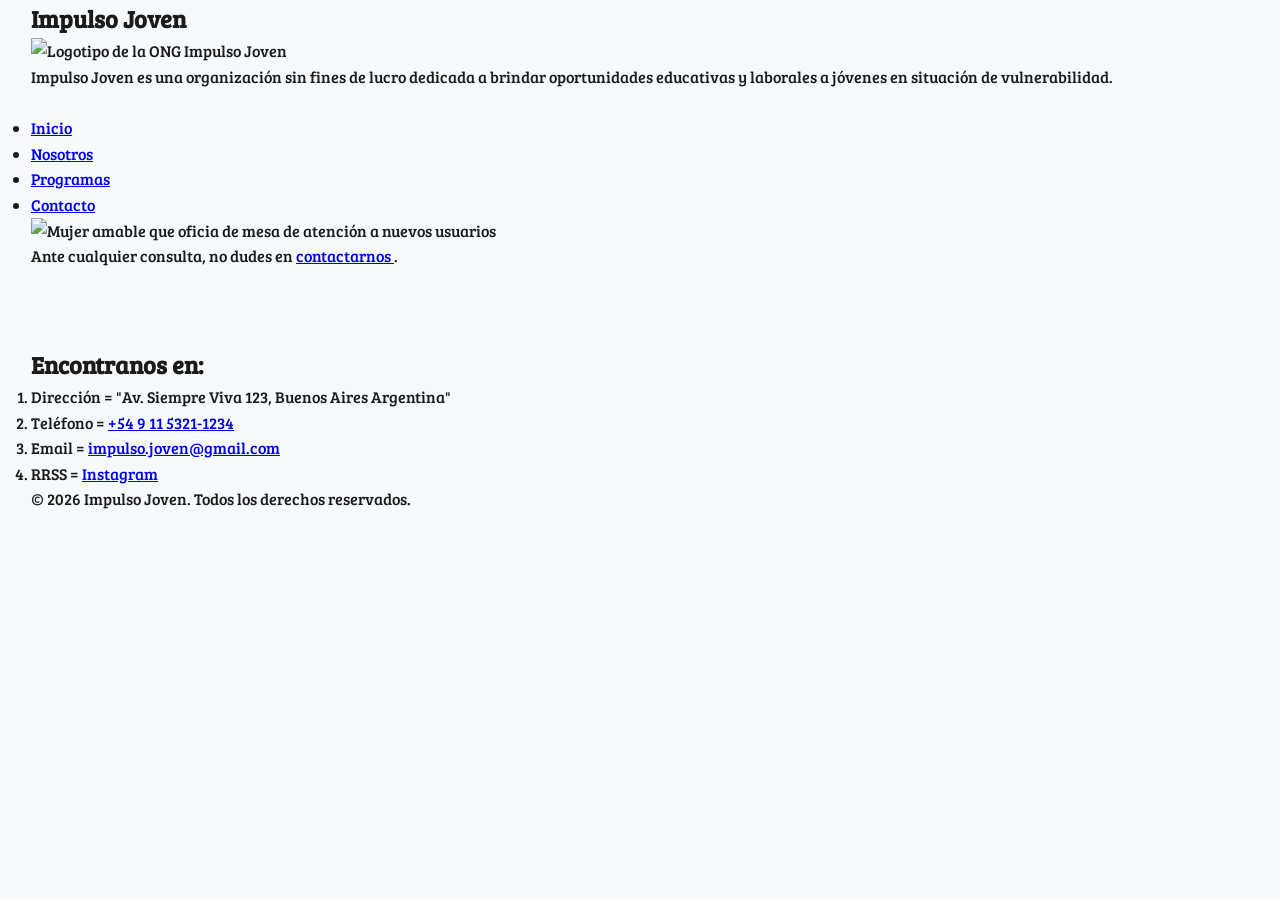
==== contacto.html @ a82ce824 "feat: se crea la carpeta y archivo .css, se añade el link de referencia a cada .hmtl, se crean las v" ====
<!doctype html>
<html lang="es">
  <head>
    <meta charset="UTF-8" />
    <meta name="viewport" content="width=device-width, initial-scale=1.0" />
    <title>Impulso Joven - Contacto</title>
    <link rel="preconnect" href="https://fonts.googleapis.com" />
    <link rel="preconnect" href="https://fonts.gstatic.com" crossorigin />
    <link
      href="https://fonts.googleapis.com/css2?family=Bree+Serif&display=swap"
      rel="stylesheet"
    />
    <link rel="stylesheet" href="./styles/estilos.css" />
  </head>
  <body>
    <header>
      <section id="presentacion">
        <h1>Impulso Joven</h1>
        <img
          src="./img/logoImpulsoJoven.png"
          alt="Logotipo de la ONG Impulso Joven"
          width="150"
        />
        <p>
          Impulso Joven es una organización sin fines de lucro dedicada a
          brindar oportunidades educativas y laborales a jóvenes en situación de
          vulnerabilidad.
        </p>
        <br />
      </section>
      <nav>
        <ul>
          <li><a href="index.html">Inicio</a></li>
          <li><a href="nosotros.html">Nosotros</a></li>
          <li><a href="programas.html">Programas</a></li>
          <li><a href="contacto.html">Contacto</a></li>
        </ul>
      </nav>
    </header>
    <main>
      <div id="imagen">
        <img
          src="./img/Impulso-contacto.png"
          alt="Mujer amable que oficia de mesa de atención a nuevos usuarios"
        />

        <p>
          Ante cualquier consulta, no dudes en
          <a href="#formas-contacto"> contactarnos </a>.
        </p>
      </div>
      <br />
      <br />
      <br />
      <section id="formas-contacto">
        <h2>Encontranos en:</h2>
        <ol>
          <li>Dirección = "Av. Siempre Viva 123, Buenos Aires Argentina"</li>
          <li>Teléfono = <a href="tel:+549999999999">+54 9 11 5321-1234</a></li>
          <li>
            Email =
            <a href="mailto:nombre@mail.org">impulso.joven@gmail.com </a>
          </li>
          <li>
            RRSS =
            <a
              href="https://www.instagram.com/impulso__joven/"
              target="_blank"
              rel="noopener noreferrer"
              rel="Impulso Joven"
            >
              Instagram
            </a>
          </li>
        </ol>
      </section>
    </main>
    <footer>
      <p>&copy; 2026 Impulso Joven. Todos los derechos reservados.</p>
    </footer>
  </body>
</html>
---- styles/estilos.css ----
/* 🎨 VARIABLES GLOBALES — Rafael  Define la paleta de colores basada en el logo */
:root {
  --color-primario: #1e6f9f;
  --color-secundario: #0b3c5d;
  --color-terciario: #2faf90;
  --color-acento: #f59e0b;

  --color-fondo: #f7fafc;
  --color-blanco: #ffffff;
  --color-texto: #1a1a1a;
  --color-gris: #6b7280;

  --fuente-principal:
    "Bree Serif", serif; /*esta es la fuente general del html de cada pagina*/
}

/* 🔄 RESET + BOX MODEL — Rafael Evita comportamientos inconsistentes entre navegadores  */
* {
  box-sizing: border-box;
  margin: 0;
  padding: 0;
}

/* 🔤 ESTILOS GENERALES — Rafael Tipografía base, fondo, legibilidad  */
body {
  font-family: var(--fuente-principal);
  font-size: 1rem;
  line-height: 1.6;
  background-color: var(--color-fondo);
  color: var(--color-texto);
  max-width: 1250px;
  margin: 0 auto;
  padding: 0 1rem;
}

/*--------------------------------------------------------*/
/* 🧠 HEADINGS — Integrante 3   Jerarquía visual clara */
/*--------------------------------------------------------*/

/*--------------------------------------------------------*/
/* 📌 HEADER — Integrante 2 Contenedor superior del sitio */
/*--------------------------------------------------------*/

/*--------------------------------------------------------*/
/* 🧭 NAV — Integrante 2  Menú de navegación */
/*--------------------------------------------------------*/

/*--------------------------------------------------------*/
/* 📦 MAIN — Integrante 3 Contenedor principal
/*--------------------------------------------------------*/

/*--------------------------------------------------------*/
/* 📝 PÁRRAFOS Y LISTAS — Integrante 3 Espaciado para legibilidad */
/*--------------------------------------------------------*/

/*--------------------------------------------------------*/
/* 🖼 IMÁGENES — Integrante 4   Control visual de imágenes */
/*--------------------------------------------------------*/

/*--------------------------------------------------------*/
/* 🔗 LINKS GENERALES — Integrante 4 Fuera del nav */
/*--------------------------------------------------------*/

/*--------------------------------------------------------*/
/* 📞 FOOTER — Integrante 2  Parte inferior del sitio */
/*--------------------------------------------------------*/

/*--------------------------------------------------------*/
/* 📬 ADDRESS — Integrante 4   Información de contacto  */
/*--------------------------------------------------------*/

/*--------------------------------------------------------*/
/* 📐 AJUSTES FINALES — Integrante 4 Mejora general del layout */
/*--------------------------------------------------------*/

/*--------------------------------------------------------*/
/* 📋 FORMULARIO — Integrante 4  Estilos para el formulario de contacto */
/*--------------------------------------------------------*/
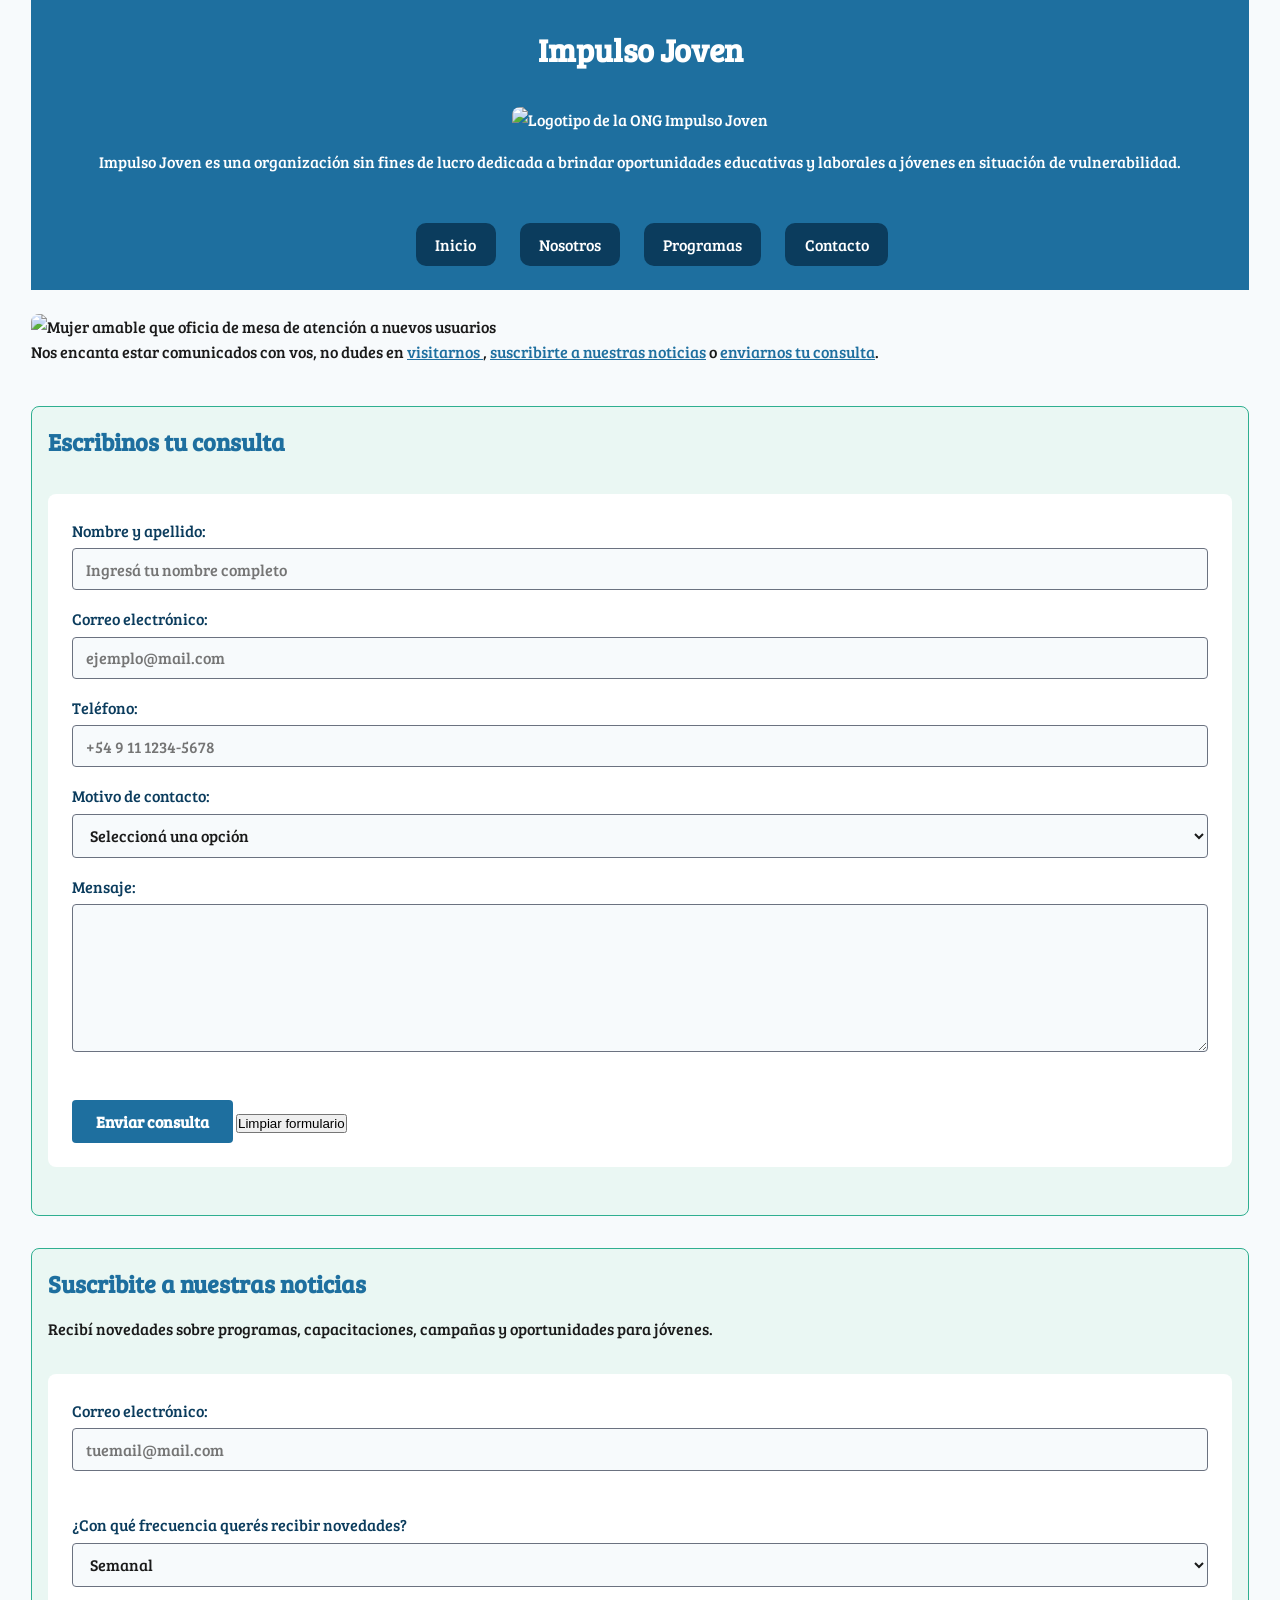
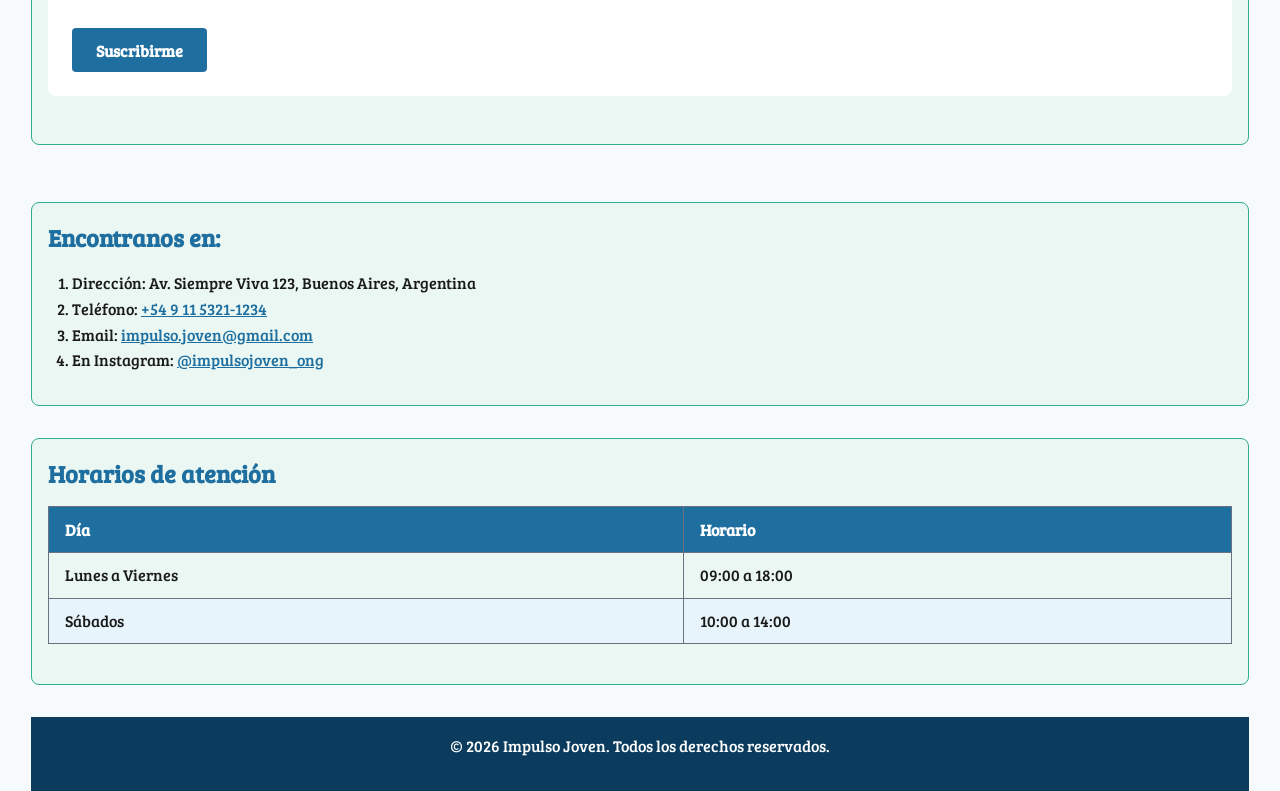
==== commit a79bb48c: "Mejoro y agrego formularios y tablas a la web de contacto... cosmetica gral" ====
--- a/contacto.html
+++ b/contacto.html
@@ -45,35 +45,149 @@
         />
 
         <p>
-          Ante cualquier consulta, no dudes en
-          <a href="#formas-contacto"> contactarnos </a>.
+          Nos encanta estar comunicados con vos, no dudes en
+          <a href="#formas-contacto"> visitarnos </a>, <a href="#suscripcion-noticias">suscribirte a nuestras noticias</a> o <a href="#formulario-contacto">enviarnos tu consulta</a>.
         </p>
       </div>
       <br />
-      <br />
+
+      <section id="formulario-contacto">
+      <h2>Escribinos tu consulta</h2>
+       <form action="#" method="post">
+        <div>
+        <label for="nombre">Nombre y apellido:</label>
+        <input
+            type="text"
+            id="nombre"
+            name="nombre"
+            placeholder="Ingresá tu nombre completo" 
+            required />
+        </div>
+
+        <div>
+        <label for="email">Correo electrónico:</label>
+        <input
+            type="email"
+            id="email"
+            name="email"
+            placeholder="ejemplo@mail.com"
+            required />
+        </div>
+
+        <div>
+        <label for="telefono">Teléfono:</label>
+        <input
+            type="tel"
+            id="telefono"
+            name="telefono"
+            placeholder="+54 9 11 1234-5678"  />
+        </div>
+
+        <div>
+        <label for="motivo">Motivo de contacto:</label>
+          <select id="motivo" name="motivo" required>
+            <option value="">Seleccioná una opción</option>
+            <option value="consulta-general">Consulta general</option>
+            <option value="voluntariado">Quiero ser voluntario/a</option>
+            <option value="donaciones">Quiero hacer una donación</option>
+            <option value="programas">Consulta sobre programas</option>
+          </select>
+        </div>
+
+        <div>
+        <label for="mensaje">Mensaje:</label>
+          <textarea
+          id="mensaje"
+          name="mensaje"
+          rows="6"
+          placeholder="Escribí tu consulta"
+          required> 
+          </textarea>
+        </div>
+
+        <br />
+
+    <button type="submit">Enviar consulta</button>
+    <button type="reset">Limpiar formulario</button>
+  </form>
+      </section>
+
+      <section id="suscripcion-noticias">
+        <h2>Suscribite a nuestras noticias</h2>
+        <p> Recibí novedades sobre programas, capacitaciones, campañas y oportunidades
+            para jóvenes.
+        </p>
+
+      <form action="#" method="post">
+        <div>
+        <label for="email-suscripcion">Correo electrónico:</label>
+        <input
+          type="email"
+          id="email-suscripcion"
+          name="email-suscripcion"
+          placeholder="tuemail@mail.com"
+          required/>
+        </div>
+        <br />
+        <div>
+        <label for="frecuencia">¿Con qué frecuencia querés recibir novedades?</label>
+        <select id="frecuencia" name="frecuencia">
+          <option value="semanal">Semanal</option>
+          <option value="mensual">Mensual</option>
+          <option value="solo-importantes">Solo noticias importantes</option>
+        </select>
+        </div>
+        <br />
+        <button type="submit">Suscribirme</button>
+      </form>
+      </section>
+
       <br />
       <section id="formas-contacto">
         <h2>Encontranos en:</h2>
         <ol>
-          <li>Dirección = "Av. Siempre Viva 123, Buenos Aires Argentina"</li>
-          <li>Teléfono = <a href="tel:+549999999999">+54 9 11 5321-1234</a></li>
+          <li> Dirección: Av. Siempre Viva 123, Buenos Aires, Argentina </li>
+          <li>Teléfono: <a href="tel:+549999999999">+54 9 11 5321-1234</a></li>
           <li>
-            Email =
+            Email:
             <a href="mailto:nombre@mail.org">impulso.joven@gmail.com </a>
           </li>
           <li>
-            RRSS =
+            En Instagram:
             <a
               href="https://www.instagram.com/impulso__joven/"
               target="_blank"
               rel="noopener noreferrer"
-              rel="Impulso Joven"
-            >
-              Instagram
+              > @impulsojoven_ong
             </a>
           </li>
         </ol>
       </section>
+
+      <section id="horarios">
+      <h2>Horarios de atención</h2>
+
+      <table>
+        <thead>
+        <tr>
+          <th>Día</th>
+          <th>Horario</th>
+        </tr>
+        </thead>
+
+        <tbody>
+          <tr>
+           <td>Lunes a Viernes</td>
+           <td>09:00 a 18:00</td>
+          </tr>
+          <tr>
+            <td>Sábados</td>
+            <td>10:00 a 14:00</td>
+          </tr>
+          </tbody>
+      </table>
+      </section>
+      
     </main>
     <footer>
       <p>&copy; 2026 Impulso Joven. Todos los derechos reservados.</p>
--- a/styles/estilos.css
+++ b/styles/estilos.css
@@ -31,48 +31,305 @@
   max-width: 1250px;
   margin: 0 auto;
   padding: 0 1rem;
-}
-
-/*--------------------------------------------------------*/
-/* 🧠 HEADINGS — Integrante 3   Jerarquía visual clara */
-/*--------------------------------------------------------*/
-
-/*--------------------------------------------------------*/
-/* 📌 HEADER — Integrante 2 Contenedor superior del sitio */
-/*--------------------------------------------------------*/
-
-/*--------------------------------------------------------*/
-/* 🧭 NAV — Integrante 2  Menú de navegación */
-/*--------------------------------------------------------*/
-
-/*--------------------------------------------------------*/
-/* 📦 MAIN — Integrante 3 Contenedor principal
-/*--------------------------------------------------------*/
-
-/*--------------------------------------------------------*/
-/* 📝 PÁRRAFOS Y LISTAS — Integrante 3 Espaciado para legibilidad */
-/*--------------------------------------------------------*/
-
-/*--------------------------------------------------------*/
-/* 🖼 IMÁGENES — Integrante 4   Control visual de imágenes */
-/*--------------------------------------------------------*/
-
-/*--------------------------------------------------------*/
-/* 🔗 LINKS GENERALES — Integrante 4 Fuera del nav */
-/*--------------------------------------------------------*/
-
-/*--------------------------------------------------------*/
-/* 📞 FOOTER — Integrante 2  Parte inferior del sitio */
-/*--------------------------------------------------------*/
-
-/*--------------------------------------------------------*/
-/* 📬 ADDRESS — Integrante 4   Información de contacto  */
-/*--------------------------------------------------------*/
-
-/*--------------------------------------------------------*/
-/* 📐 AJUSTES FINALES — Integrante 4 Mejora general del layout */
-/*--------------------------------------------------------*/
-
-/*--------------------------------------------------------*/
-/* 📋 FORMULARIO — Integrante 4  Estilos para el formulario de contacto */
-/*--------------------------------------------------------*/
+  }
+
+/*--------------------------------------------------------*/
+/* 🧠 HEADINGS — Maite  Jerarquía visual clara */
+/*--------------------------------------------------------*/
+
+h1 {
+  font-size: 2em;
+  color:var(--color-secundario);
+  margin-bottom:1rem;
+}
+
+h2 {
+  font-size: 1.5em;
+  color:var(--color-primario);
+  margin-bottom: 0.8rem;
+}
+
+h3 {
+  font-size: 1.2em;
+  color:var(--color-terciario);
+  margin-bottom: 0.5rem;
+}
+
+
+/*--------------------------------------------------------*/
+/* 📌 HEADER - Franco - Contenedor superior del sitio */
+/*--------------------------------------------------------*/
+
+header {
+  background-color: var(--color-primario);
+  color: var(--color-blanco);
+  padding: 1.5rem 1rem;
+  margin-bottom: 1.5rem;
+  padding-bottom: 1rem;
+  text-align: center;
+}
+
+header h1 {
+  color: var(--color-blanco);
+}
+
+header p {
+  margin-bottom: 1rem;
+}
+
+/* Presentación dentro del header */
+#presentacion {
+  text-align: center;
+  margin-bottom: 1rem;
+}
+
+#presentacion img {
+  margin: 1rem 0;
+}
+
+/*--------------------------------------------------------*/
+/* 🧭 NAV - Franco -  Menú de navegación */
+/*--------------------------------------------------------*/
+
+nav ul {
+  list-style: none;
+  display: flex;
+  justify-content: center;
+  gap: 1.5rem;
+}
+
+nav a {
+  text-decoration: none;
+  color: var(--color-blanco);
+  font-weight: 500;
+  background-color: var(--color-secundario);
+
+  padding: 0.7rem 1.2rem;
+
+  border-radius: 10px;
+
+  transition: background-color 0.3s ease;
+}
+
+nav a:hover {
+  color: var(--color-texto);
+  background-color: var(--color-acento);
+}
+
+
+/*--------------------------------------------------------*/
+/* 📦 MAIN — Maite Contenedor principal
+/*--------------------------------------------------------*/
+
+main {
+  margin-bottom: 2rem;
+}
+
+/* Secciones */
+
+main section {
+  background-color: #eaf7f3;
+  border: 1px solid #2faf90;
+  border-radius: 8px;
+  padding: 1rem;
+  margin-bottom: 2rem;
+}
+
+#programas {
+  margin-bottom: 2rem;
+  text-align: center;
+}
+
+#programas ul {
+  display: inline-block;
+  text-align: left;
+  margin-top: 1rem;
+}
+
+/* Artículos */
+
+article {
+  background-color: var(--color-blanco);
+  padding: 1rem;
+  border-left: 4px solid var(--color-acento);
+  margin-bottom: 2rem;
+}
+
+
+/*--------------------------------------------------------*/
+/* 📝 PÁRRAFOS Y LISTAS — Maite Espaciado para legibilidad */
+/*--------------------------------------------------------*/
+
+p {
+  margin-bottom: 1rem; 
+}
+
+ul,ol {
+  margin-left: 1.5rem;
+  margin-bottom: 1rem;
+}
+
+/*--------------------------------------------------------*/
+/* 📞 FOOTER - Franco -  Parte inferior del sitio */
+/*--------------------------------------------------------*/
+
+footer {
+  background-color: var(--color-secundario);
+  color: var(--color-blanco);
+  padding: 1rem;
+  text-align: center;
+}
+
+footer a {
+  color: var(--color-acento);
+}
+
+footer a:hover {
+  text-decoration: underline;
+}
+
+/*--------------------------------------------------------*/
+/* 🖼 IMÁGENES —  Marcos - Control visual de imágenes */
+/*--------------------------------------------------------*/
+img {
+  max-width: 100%;
+  height: auto;
+  border-radius: 8px;
+}
+
+/* Figuras */
+figure {
+  margin: 1rem 0;
+  text-align: center;
+}
+
+figure img {
+  display: block;
+  margin: 0 auto;
+}
+
+figcaption {
+  font-size: 0.9rem;
+  color: var(--color-gris);
+}
+
+/*--------------------------------------------------------*/
+/* 🔗 LINKS GENERALES —  Marcos - Fuera del nav */
+/*--------------------------------------------------------*/
+a {
+  color: var(--color-primario);
+}
+
+a:hover {
+  color: var(--color-acento);
+}
+
+/*--------------------------------------------------------*/
+/* 📬 ADDRESS —  Marcos  - Información de contacto  */
+/*--------------------------------------------------------*/
+address {
+  margin-top: 1rem;
+  font-style: normal;
+}
+
+/*--------------------------------------------------------*/
+/* 📐 AJUSTES FINALES — Marcos  - Mejora general del layout */
+/*--------------------------------------------------------*/
+#mision img {
+  margin: 1rem 0;
+}
+
+#programas ul li {
+  margin-bottom: 1.5rem;
+}
+
+
+/*--------------------------------------------------------*/
+/* 📋 FORMULARIO — Marcos - Estilos para el formulario de contacto */
+/*--------------------------------------------------------*/
+form {
+  background-color: var(--color-blanco);
+  padding: 1.5rem;
+  border-radius: 8px;
+  margin-bottom: 2rem;
+  margin-top: 2rem;
+}
+
+form label {
+  display: block;
+  font-weight: 500;
+  margin-bottom: 0.3rem;
+  color: var(--color-secundario);
+}
+
+form input,
+form textarea,
+form select {
+  width: 100%;
+  padding: 0.6rem 0.8rem;
+  border: 1px solid var(--color-gris);
+  border-radius: 4px;
+  font-family: var(--fuente-principal);
+  font-size: 1rem;
+  margin-bottom: 1rem;
+  color: var(--color-texto);
+  background-color: var(--color-fondo);
+}
+
+form input:focus,
+form textarea:focus,
+form select:focus {
+  outline: none;
+  border-color: var(--color-primario);
+  box-shadow: 0 0 0 2px rgba(30, 111, 159, 0.2);
+}
+
+form textarea {
+  resize: vertical;
+  min-height: 120px;
+}
+
+form button[type="submit"] {
+  background-color: var(--color-primario);
+  color: var(--color-blanco);
+  border: none;
+  padding: 0.7rem 1.5rem;
+  border-radius: 4px;
+  font-family: var(--fuente-principal);
+  font-size: 1rem;
+  font-weight: 600;
+  cursor: pointer;
+}
+
+form button[type="submit"]:hover {
+  background-color: var(--color-secundario);
+}
+
+/* ========================================================= */
+/* 🗂 TABLA — Marcos  -  Estilos para tablas del sitio               
+/* ========================================================= */
+table {
+  width: 100%;
+  border-collapse: collapse;
+  margin-bottom: 1.5rem;
+}
+
+table th,
+table td {
+  border: 1px solid var(--color-gris);
+  padding: 0.6rem 1rem;
+  text-align: left;
+}
+
+table thead {
+  background-color: var(--color-primario);
+  color: var(--color-blanco);
+}
+
+table tbody tr:nth-child(even) {
+  background-color: #e8f4fb;
+}
+
+table tbody tr:hover {
+  background-color: #d0eaf5;
+}
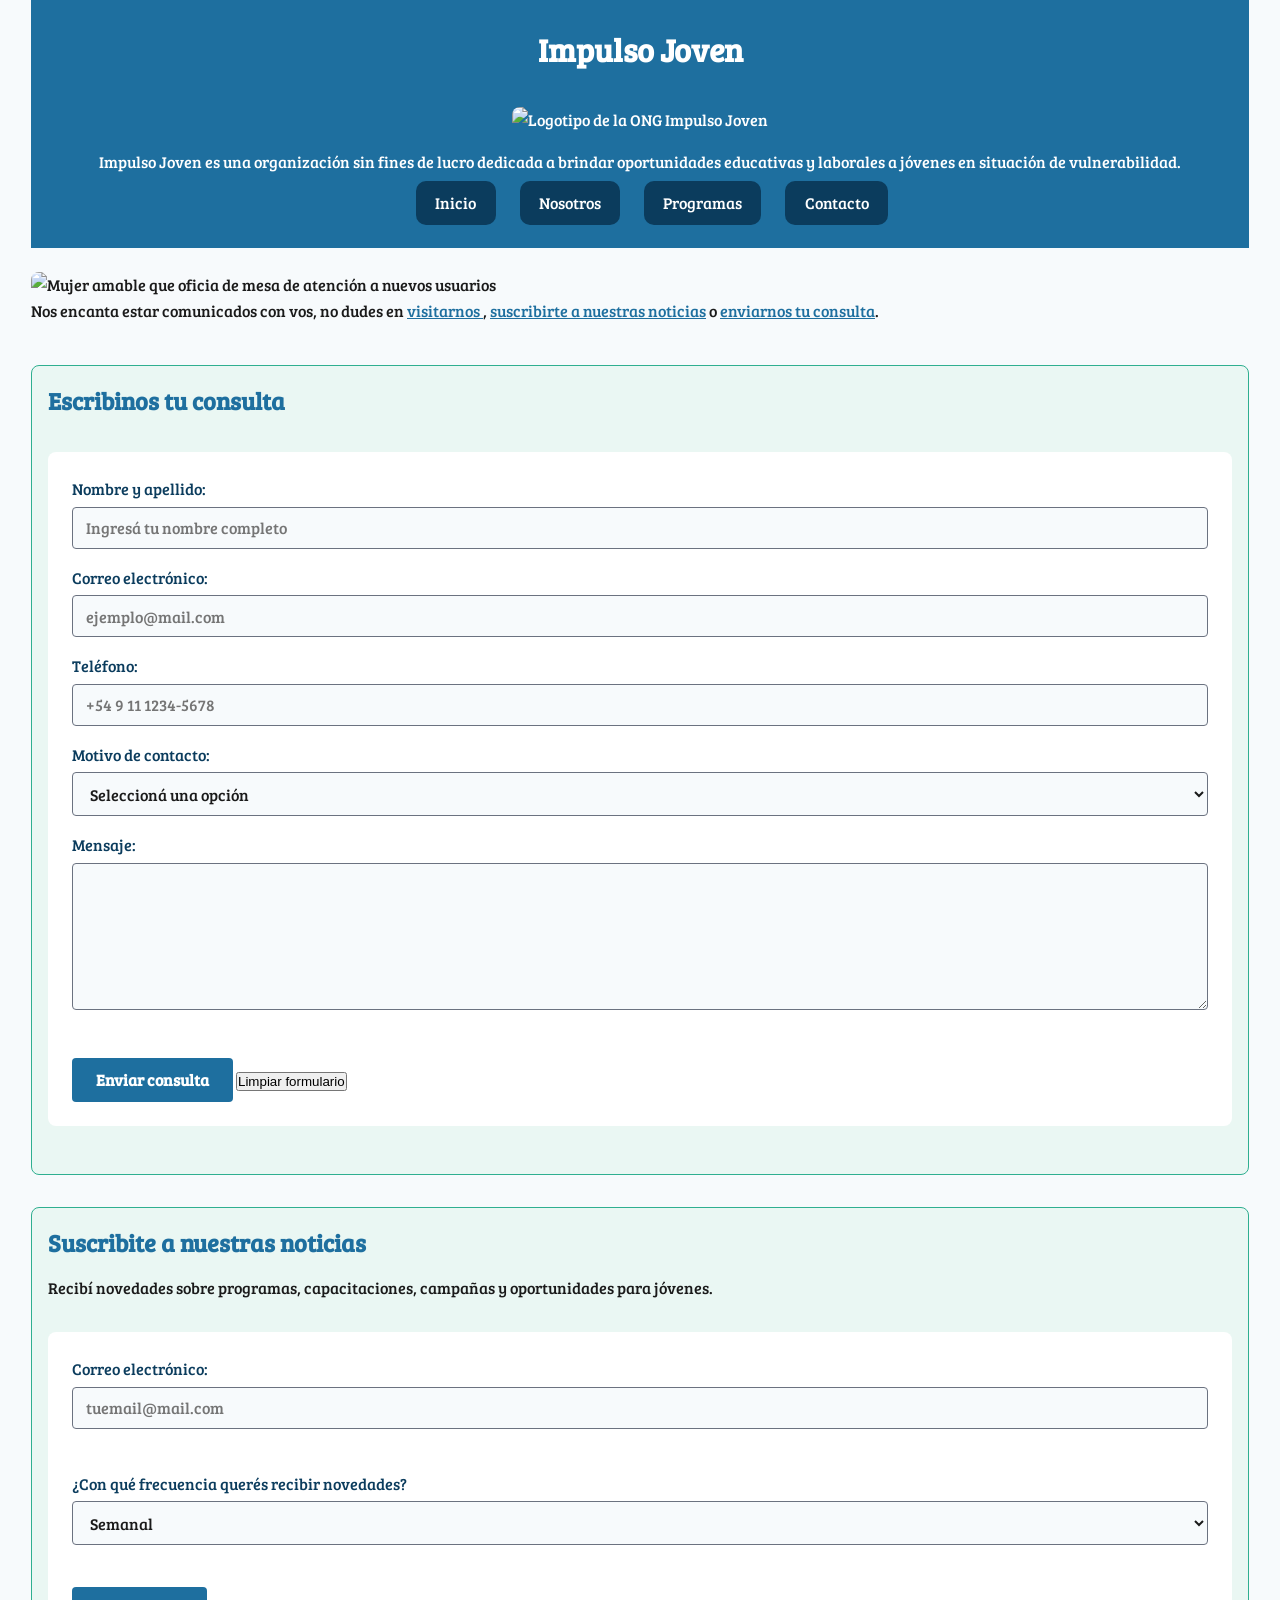
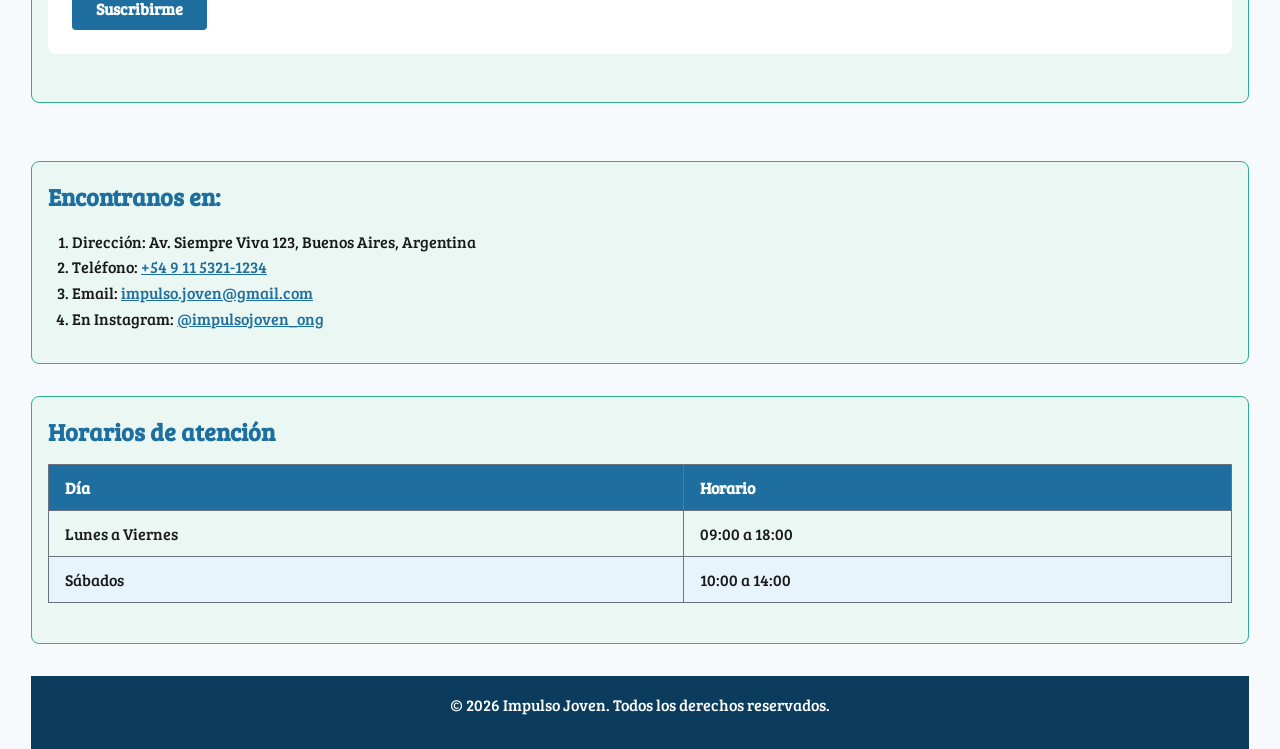
==== commit ed9bd2d8: "fix: arreglo del nav en programas.html" ====
--- a/contacto.html
+++ b/contacto.html
@@ -26,7 +26,6 @@
           brindar oportunidades educativas y laborales a jóvenes en situación de
           vulnerabilidad.
         </p>
-        <br />
       </section>
       <nav>
         <ul>
--- a/styles/estilos.css
+++ b/styles/estilos.css
@@ -31,7 +31,7 @@
   max-width: 1250px;
   margin: 0 auto;
   padding: 0 1rem;
-  }
+}
 
 /*--------------------------------------------------------*/
 /* 🧠 HEADINGS — Maite  Jerarquía visual clara */
@@ -39,22 +39,21 @@
 
 h1 {
   font-size: 2em;
-  color:var(--color-secundario);
-  margin-bottom:1rem;
+  color: var(--color-secundario);
+  margin-bottom: 1rem;
 }
 
 h2 {
   font-size: 1.5em;
-  color:var(--color-primario);
+  color: var(--color-primario);
   margin-bottom: 0.8rem;
 }
 
 h3 {
   font-size: 1.2em;
-  color:var(--color-terciario);
+  color: var(--color-terciario);
   margin-bottom: 0.5rem;
 }
-
 
 /*--------------------------------------------------------*/
 /* 📌 HEADER - Franco - Contenedor superior del sitio */
@@ -116,7 +115,6 @@
   background-color: var(--color-acento);
 }
 
-
 /*--------------------------------------------------------*/
 /* 📦 MAIN — Maite Contenedor principal
 /*--------------------------------------------------------*/
@@ -155,16 +153,16 @@
   margin-bottom: 2rem;
 }
 
-
 /*--------------------------------------------------------*/
 /* 📝 PÁRRAFOS Y LISTAS — Maite Espaciado para legibilidad */
 /*--------------------------------------------------------*/
 
 p {
-  margin-bottom: 1rem; 
-}
-
-ul,ol {
+  margin-bottom: 1rem;
+}
+
+ul,
+ol {
   margin-left: 1.5rem;
   margin-bottom: 1rem;
 }
@@ -206,6 +204,7 @@
 figure img {
   display: block;
   margin: 0 auto;
+  border: 1px solid var(--color-terciario);
 }
 
 figcaption {
@@ -242,7 +241,6 @@
 #programas ul li {
   margin-bottom: 1.5rem;
 }
-
 
 /*--------------------------------------------------------*/
 /* 📋 FORMULARIO — Marcos - Estilos para el formulario de contacto */
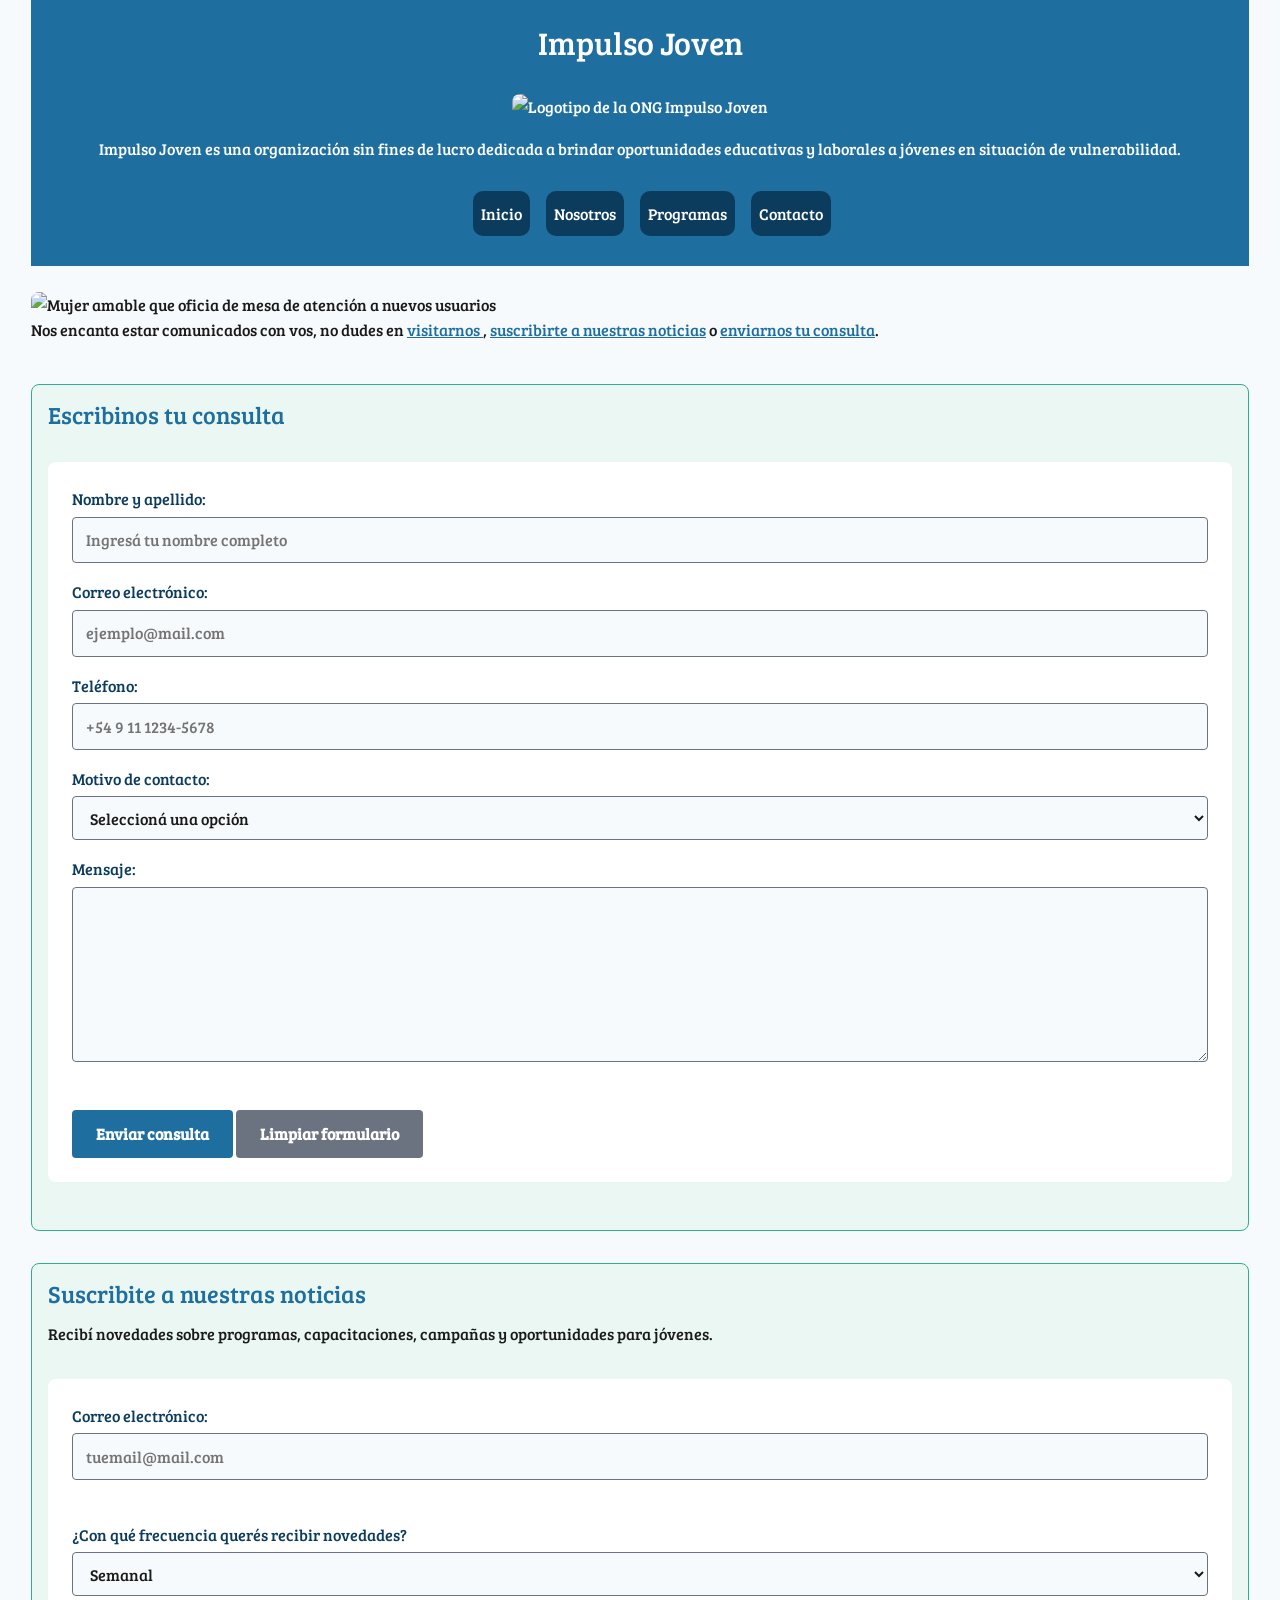
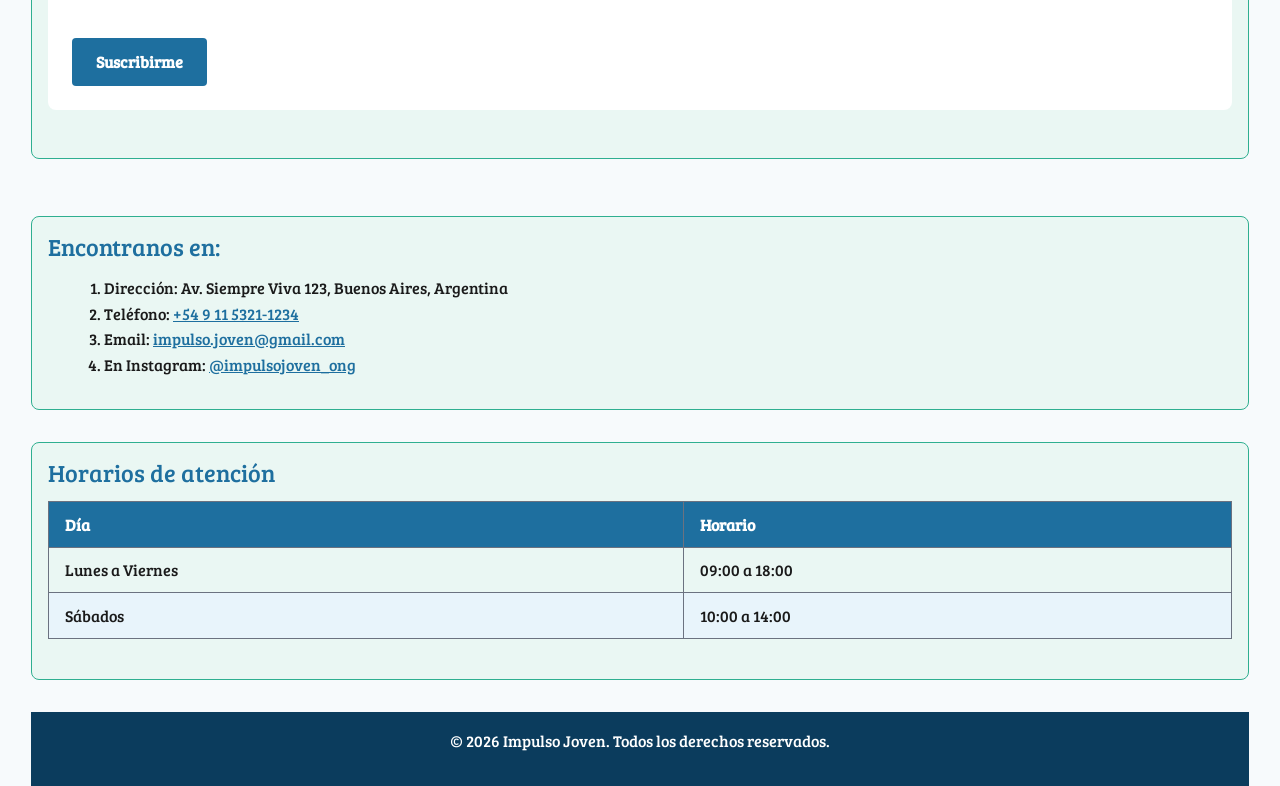
==== commit d6ece901: "Feat: uso de bootstrap para mejorar el nav" ====
--- a/contacto.html
+++ b/contacto.html
@@ -9,6 +9,12 @@
     <link
       href="https://fonts.googleapis.com/css2?family=Bree+Serif&display=swap"
       rel="stylesheet"
+    />
+    <link
+      href="https://cdn.jsdelivr.net/npm/bootstrap@5.3.8/dist/css/bootstrap.min.css"
+      rel="stylesheet"
+      integrity="sha384-sRIl4kxILFvY47J16cr9ZwB07vP4J8+LH7qKQnuqkuIAvNWLzeN8tE5YBujZqJLB"
+      crossorigin="anonymous"
     />
     <link rel="stylesheet" href="./styles/estilos.css" />
   </head>
@@ -27,13 +33,45 @@
           vulnerabilidad.
         </p>
       </section>
-      <nav>
-        <ul>
-          <li><a href="index.html">Inicio</a></li>
-          <li><a href="nosotros.html">Nosotros</a></li>
-          <li><a href="programas.html">Programas</a></li>
-          <li><a href="contacto.html">Contacto</a></li>
-        </ul>
+      <nav
+        class="navbar navbar-expand-md sticky-top"
+        aria-label="Menu principal"
+      >
+        <div class="container-fluid justify-content-center px-3 px-md-4">
+          <!-- Botón hamburguesa (visible solo en móvil) -->
+          <button
+            class="navbar-toggler"
+            type="button"
+            data-bs-toggle="collapse"
+            data-bs-target="#navbarMenu"
+            aria-controls="navbarMenu"
+            aria-expanded="false"
+            aria-label="Toggle navigation"
+          >
+            <span class="navbar-toggler-icon"></span>
+          </button>
+
+          <!-- Links del menú -->
+          <div
+            class="collapse navbar-collapse justify-content-center"
+            id="navbarMenu"
+          >
+            <ul class="navbar-nav gap-1 gap-md-2 py-2 py-md-1">
+              <li class="nav-item">
+                <a href="index.html" class="nav-link">Inicio</a>
+              </li>
+              <li class="nav-item">
+                <a href="nosotros.html" class="nav-link">Nosotros</a>
+              </li>
+              <li class="nav-item">
+                <a href="programas.html" class="nav-link">Programas</a>
+              </li>
+              <li class="nav-item">
+                <a href="contacto.html" class="nav-link">Contacto</a>
+              </li>
+            </ul>
+          </div>
+        </div>
       </nav>
     </header>
     <main>
@@ -45,107 +83,119 @@
 
         <p>
           Nos encanta estar comunicados con vos, no dudes en
-          <a href="#formas-contacto"> visitarnos </a>, <a href="#suscripcion-noticias">suscribirte a nuestras noticias</a> o <a href="#formulario-contacto">enviarnos tu consulta</a>.
+          <a href="#formas-contacto"> visitarnos </a>,
+          <a href="#suscripcion-noticias">suscribirte a nuestras noticias</a> o
+          <a href="#formulario-contacto">enviarnos tu consulta</a>.
         </p>
       </div>
       <br />
 
       <section id="formulario-contacto">
-      <h2>Escribinos tu consulta</h2>
-       <form action="#" method="post">
-        <div>
-        <label for="nombre">Nombre y apellido:</label>
-        <input
-            type="text"
-            id="nombre"
-            name="nombre"
-            placeholder="Ingresá tu nombre completo" 
-            required />
-        </div>
-
-        <div>
-        <label for="email">Correo electrónico:</label>
-        <input
-            type="email"
-            id="email"
-            name="email"
-            placeholder="ejemplo@mail.com"
-            required />
-        </div>
-
-        <div>
-        <label for="telefono">Teléfono:</label>
-        <input
-            type="tel"
-            id="telefono"
-            name="telefono"
-            placeholder="+54 9 11 1234-5678"  />
-        </div>
-
-        <div>
-        <label for="motivo">Motivo de contacto:</label>
-          <select id="motivo" name="motivo" required>
-            <option value="">Seleccioná una opción</option>
-            <option value="consulta-general">Consulta general</option>
-            <option value="voluntariado">Quiero ser voluntario/a</option>
-            <option value="donaciones">Quiero hacer una donación</option>
-            <option value="programas">Consulta sobre programas</option>
-          </select>
-        </div>
-
-        <div>
-        <label for="mensaje">Mensaje:</label>
-          <textarea
-          id="mensaje"
-          name="mensaje"
-          rows="6"
-          placeholder="Escribí tu consulta"
-          required> 
-          </textarea>
-        </div>
-
-        <br />
-
-    <button type="submit">Enviar consulta</button>
-    <button type="reset">Limpiar formulario</button>
-  </form>
+        <h2>Escribinos tu consulta</h2>
+        <form action="#" method="post">
+          <div>
+            <label for="nombre">Nombre y apellido:</label>
+            <input
+              type="text"
+              id="nombre"
+              name="nombre"
+              placeholder="Ingresá tu nombre completo"
+              required
+            />
+          </div>
+
+          <div>
+            <label for="email">Correo electrónico:</label>
+            <input
+              type="email"
+              id="email"
+              name="email"
+              placeholder="ejemplo@mail.com"
+              required
+            />
+          </div>
+
+          <div>
+            <label for="telefono">Teléfono:</label>
+            <input
+              type="tel"
+              id="telefono"
+              name="telefono"
+              placeholder="+54 9 11 1234-5678"
+            />
+          </div>
+
+          <div>
+            <label for="motivo">Motivo de contacto:</label>
+            <select id="motivo" name="motivo" required>
+              <option value="">Seleccioná una opción</option>
+              <option value="consulta-general">Consulta general</option>
+              <option value="voluntariado">Quiero ser voluntario/a</option>
+              <option value="donaciones">Quiero hacer una donación</option>
+              <option value="programas">Consulta sobre programas</option>
+            </select>
+          </div>
+
+          <div>
+            <label for="mensaje">Mensaje:</label>
+            <textarea
+              id="mensaje"
+              name="mensaje"
+              rows="6"
+              placeholder="Escribí tu consulta"
+              required
+            >
+            </textarea>
+          </div>
+
+          <br />
+
+          <button type="submit">Enviar consulta</button>
+          <button type="reset">Limpiar formulario</button>
+        </form>
       </section>
 
       <section id="suscripcion-noticias">
         <h2>Suscribite a nuestras noticias</h2>
-        <p> Recibí novedades sobre programas, capacitaciones, campañas y oportunidades
-            para jóvenes.
+        <p>
+          Recibí novedades sobre programas, capacitaciones, campañas y
+          oportunidades para jóvenes.
         </p>
 
-      <form action="#" method="post">
-        <div>
-        <label for="email-suscripcion">Correo electrónico:</label>
-        <input
-          type="email"
-          id="email-suscripcion"
-          name="email-suscripcion"
-          placeholder="tuemail@mail.com"
-          required/>
-        </div>
-        <br />
-        <div>
-        <label for="frecuencia">¿Con qué frecuencia querés recibir novedades?</label>
-        <select id="frecuencia" name="frecuencia">
-          <option value="semanal">Semanal</option>
-          <option value="mensual">Mensual</option>
-          <option value="solo-importantes">Solo noticias importantes</option>
-        </select>
-        </div>
-        <br />
-        <button type="submit">Suscribirme</button>
-      </form>
+        <form action="#" method="post">
+          <div>
+            <label for="email-suscripcion">Correo electrónico:</label>
+            <input
+              type="email"
+              id="email-suscripcion"
+              name="email-suscripcion"
+              placeholder="tuemail@mail.com"
+              required
+            />
+          </div>
+          <br />
+          <div>
+            <label for="frecuencia"
+              >¿Con qué frecuencia querés recibir novedades?</label
+            >
+            <select id="frecuencia" name="frecuencia">
+              <option value="semanal">Semanal</option>
+              <option value="mensual">Mensual</option>
+              <option value="solo-importantes">
+                Solo noticias importantes
+              </option>
+            </select>
+          </div>
+          <br />
+          <button type="submit">Suscribirme</button>
+        </form>
       </section>
 
       <br />
       <section id="formas-contacto">
         <h2>Encontranos en:</h2>
         <ol>
-          <li> Dirección: Av. Siempre Viva 123, Buenos Aires, Argentina </li>
+          <li>Dirección: Av. Siempre Viva 123, Buenos Aires, Argentina</li>
           <li>Teléfono: <a href="tel:+549999999999">+54 9 11 5321-1234</a></li>
           <li>
             Email:
@@ -157,39 +207,45 @@
               href="https://www.instagram.com/impulso__joven/"
               target="_blank"
               rel="noopener noreferrer"
-              > @impulsojoven_ong
+            >
+              @impulsojoven_ong
             </a>
           </li>
         </ol>
       </section>
 
       <section id="horarios">
-      <h2>Horarios de atención</h2>
-
-      <table>
-        <thead>
-        <tr>
-          <th>Día</th>
-          <th>Horario</th>
-        </tr>
-        </thead>
-
-        <tbody>
-          <tr>
-           <td>Lunes a Viernes</td>
-           <td>09:00 a 18:00</td>
-          </tr>
-          <tr>
-            <td>Sábados</td>
-            <td>10:00 a 14:00</td>
-          </tr>
+        <h2>Horarios de atención</h2>
+
+        <table>
+          <thead>
+            <tr>
+              <th>Día</th>
+              <th>Horario</th>
+            </tr>
+          </thead>
+
+          <tbody>
+            <tr>
+              <td>Lunes a Viernes</td>
+              <td>09:00 a 18:00</td>
+            </tr>
+            <tr>
+              <td>Sábados</td>
+              <td>10:00 a 14:00</td>
+            </tr>
           </tbody>
-      </table>
-      </section>
-      
+        </table>
+      </section>
     </main>
     <footer>
       <p>&copy; 2026 Impulso Joven. Todos los derechos reservados.</p>
     </footer>
+
+    <script
+      src="https://cdn.jsdelivr.net/npm/bootstrap@5.3.8/dist/js/bootstrap.bundle.min.js"
+      integrity="sha384-FKyoEForCGlyvwx9Hj09JcYn3nv7wiPVlz7YYwJrWVcXK/BmnVDxM+D2scQbITxI"
+      crossorigin="anonymous"
+    ></script>
   </body>
 </html>
--- a/styles/estilos.css
+++ b/styles/estilos.css
@@ -90,29 +90,58 @@
 /* 🧭 NAV - Franco -  Menú de navegación */
 /*--------------------------------------------------------*/
 
-nav ul {
-  list-style: none;
-  display: flex;
-  justify-content: center;
-  gap: 1.5rem;
-}
-
-nav a {
-  text-decoration: none;
+nav.navbar {
+  background-color: var(--color-primario);
+  padding: 0.4rem 0;
+}
+
+/* Botón hamburguesa */
+nav.navbar .navbar-toggler {
+  border-color: rgba(255, 255, 255, 0.55);
+  /*margin: 0.4rem auto;*/
+  margin-left: auto;
+}
+
+/* Ícono del hamburger en blanco */
+nav.navbar .navbar-toggler-icon {
+  background-image: url("data:image/svg+xml,%3csvg xmlns='http://www.w3.org/2000/svg' viewBox='0 0 30 30'%3e%3cpath stroke='rgba%28255%2c255%2c255%2c0.85%29' stroke-linecap='round' stroke-miterlimit='10' stroke-width='2' d='M4 7h22M4 15h22M4 23h22'/%3e%3c/svg%3e");
+}
+
+/* Links de navegación */
+.navbar-nav .nav-link {
   color: var(--color-blanco);
   font-weight: 500;
+  font-family: var(--fuente-principal);
   background-color: var(--color-secundario);
-
-  padding: 0.7rem 1.2rem;
-
+  padding: 0.6rem 1.1rem;
   border-radius: 10px;
-
   transition: background-color 0.3s ease;
-}
-
-nav a:hover {
+  margin: 0.2rem 0.25rem;
+}
+
+.navbar-nav .nav-link:hover,
+.navbar-nav .nav-link:focus {
   color: var(--color-texto);
   background-color: var(--color-acento);
+}
+
+/* En móvil los links se apilan centrados */
+@media (max-width: 767.98px) {
+  .navbar-collapse .navbar-nav {
+    display: grid !important;
+    grid-template-columns: 1fr 1fr;
+    width: 100%;
+    margin: 0;
+  }
+
+  .navbar-collapse .nav-item {
+    width: auto !important;
+  }
+
+  .navbar-collapse .nav-link {
+    width: 100%;
+    text-align: center;
+  }
 }
 
 /*--------------------------------------------------------*/
@@ -153,6 +182,15 @@
   margin-bottom: 2rem;
 }
 
+aside {
+  background-color: var(--color-blanco);
+  padding: 1rem;
+  border-left: 4px solid var(--color-terciario);
+  border-bottom: 4px solid var(--color-terciario);
+  margin-bottom: 2rem;
+  border-bottom-left-radius: 8px;
+}
+
 /*--------------------------------------------------------*/
 /* 📝 PÁRRAFOS Y LISTAS — Maite Espaciado para legibilidad */
 /*--------------------------------------------------------*/
@@ -236,6 +274,11 @@
 /*--------------------------------------------------------*/
 #mision img {
   margin: 1rem 0;
+}
+
+#programas ul {
+  list-style: none;
+  padding-left: 0;
 }
 
 #programas ul li {
@@ -303,6 +346,22 @@
   background-color: var(--color-secundario);
 }
 
+form button[type="reset"] {
+  background-color: var(--color-gris);
+  color: var(--color-blanco);
+  border: none;
+  padding: 0.7rem 1.5rem;
+  border-radius: 4px;
+  font-family: var(--fuente-principal);
+  font-size: 1rem;
+  font-weight: 600;
+  cursor: pointer;
+}
+
+form button[type="reset"]:hover {
+  background-color: var(--color-texto);
+}
+
 /* ========================================================= */
 /* 🗂 TABLA — Marcos  -  Estilos para tablas del sitio               
 /* ========================================================= */
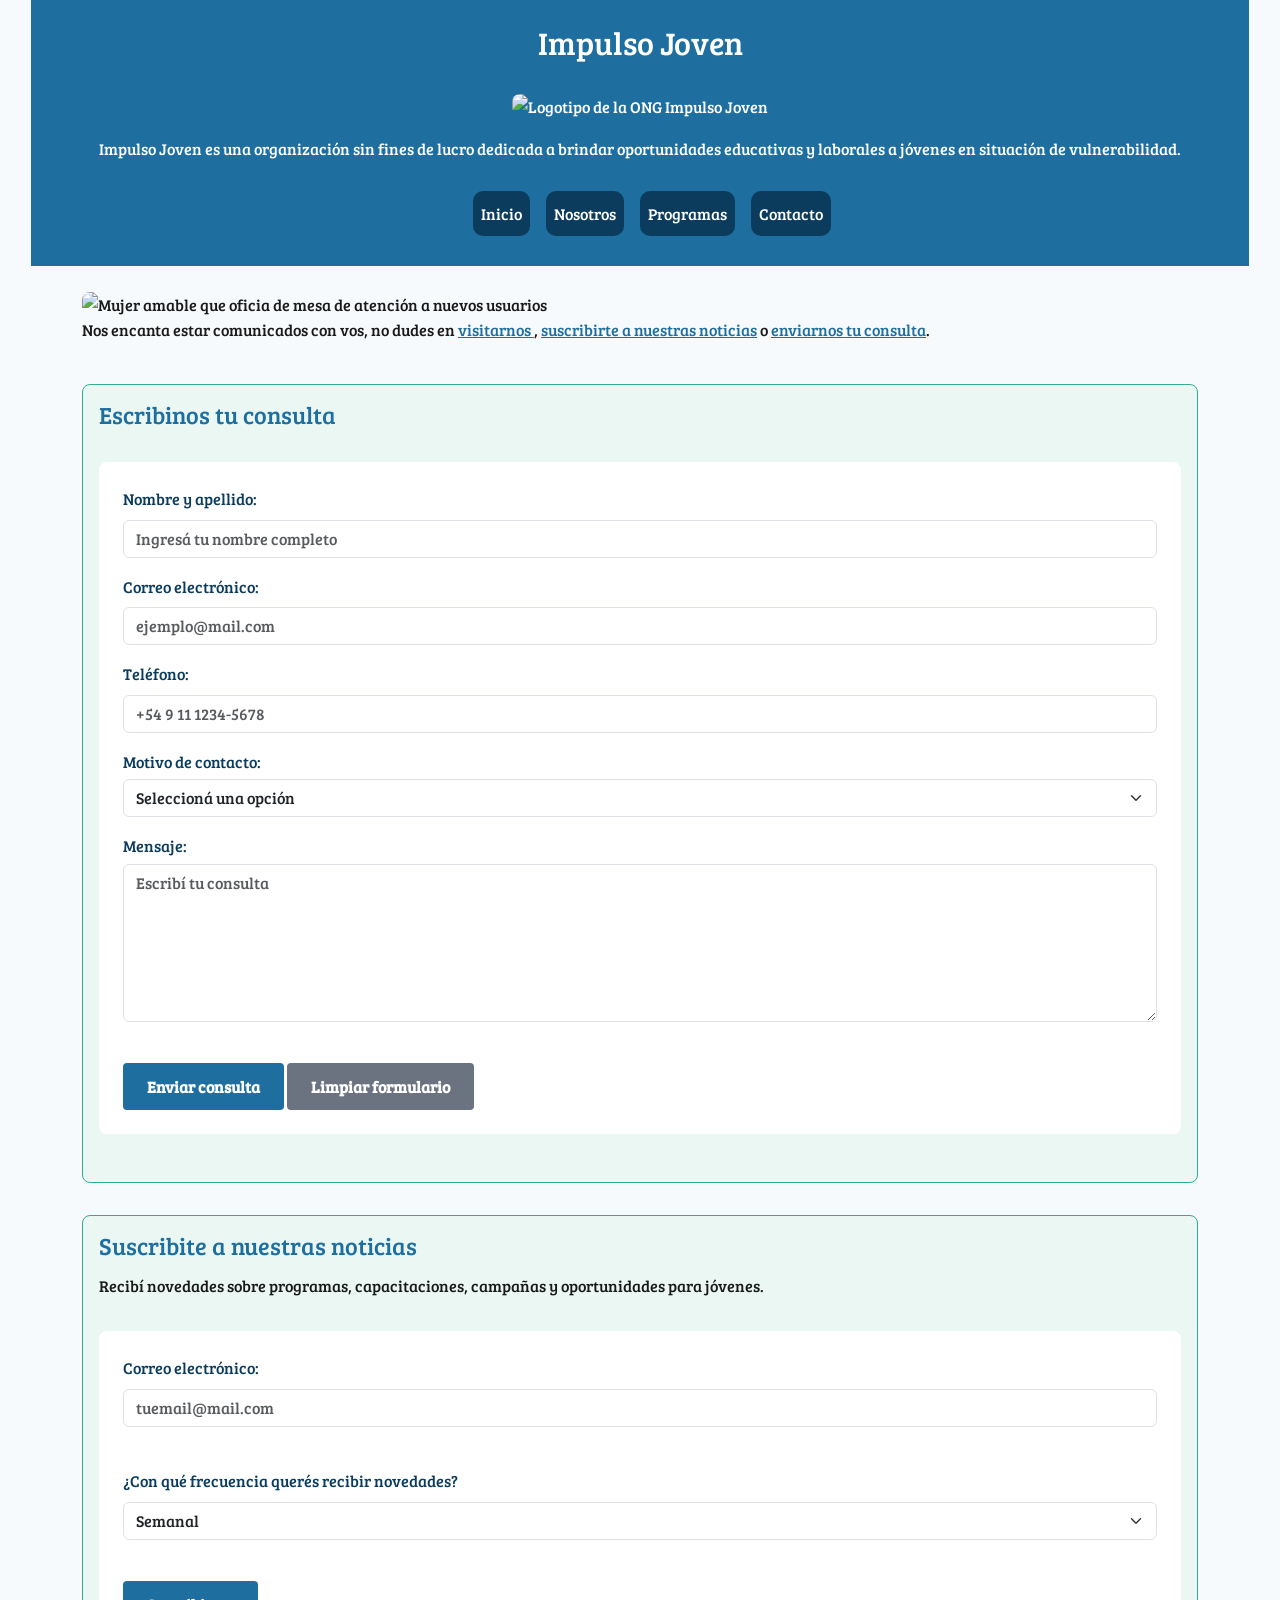
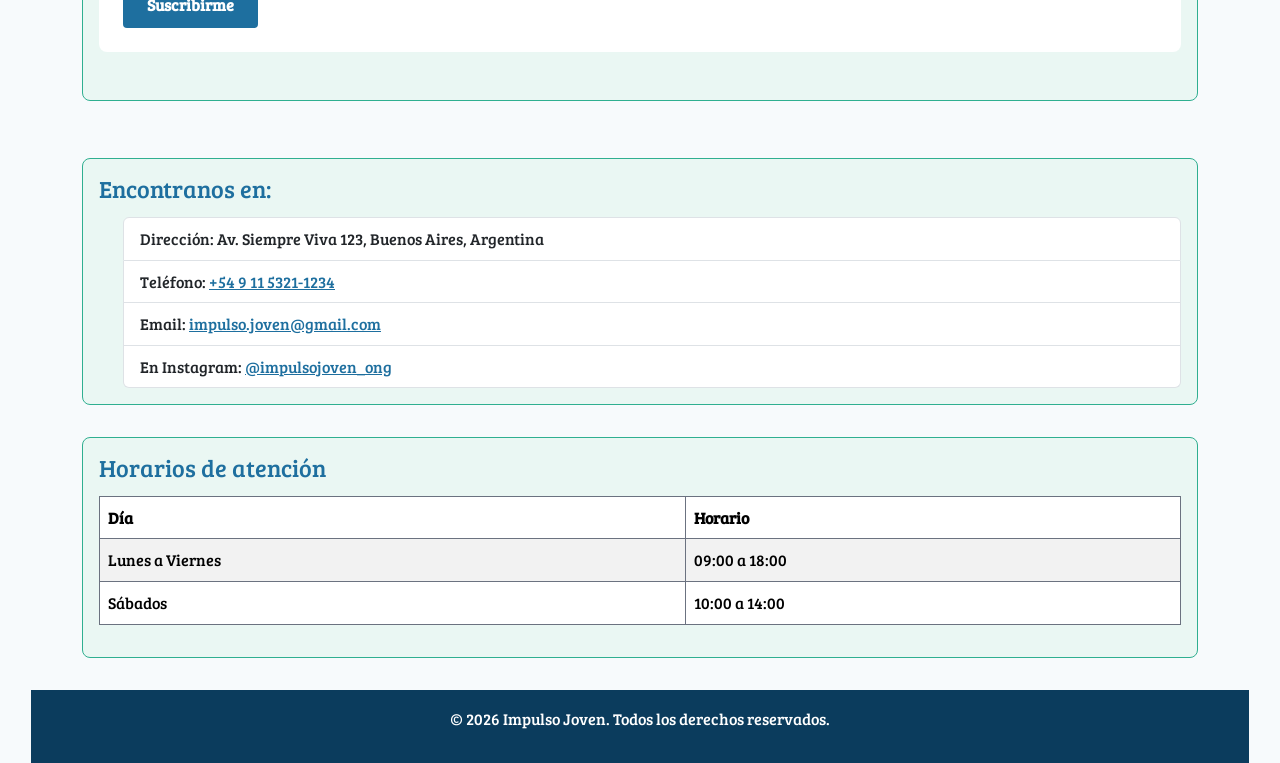
==== commit d8482db7: "agrego la parte de bootstrap a Contacto" ====
--- a/contacto.html
+++ b/contacto.html
@@ -35,7 +35,7 @@
       </section>
       <nav
         class="navbar navbar-expand-md sticky-top"
-        aria-label="Menu principal"
+        aria-label="Menú principal"
       >
         <div class="container-fluid justify-content-center px-3 px-md-4">
           <!-- Botón hamburguesa (visible solo en móvil) -->
@@ -74,11 +74,12 @@
         </div>
       </nav>
     </header>
-    <main>
+    <main class="container my-4">
       <div id="imagen">
         <img
           src="./img/Impulso-contacto.png"
           alt="Mujer amable que oficia de mesa de atención a nuevos usuarios"
+          class="img-fluid"
         />
 
         <p>
@@ -93,21 +94,23 @@
       <section id="formulario-contacto">
         <h2>Escribinos tu consulta</h2>
         <form action="#" method="post">
-          <div>
-            <label for="nombre">Nombre y apellido:</label>
-            <input
-              type="text"
-              id="nombre"
-              name="nombre"
-              placeholder="Ingresá tu nombre completo"
-              required
-            />
-          </div>
-
-          <div>
-            <label for="email">Correo electrónico:</label>
+          <div class="mb-3">
+             <label for="nombre" class="form-label">Nombre y apellido:</label>
+             <input
+                type="text"
+                class="form-control"
+                id="nombre"
+                name="nombre"
+                placeholder="Ingresá tu nombre completo"
+                required
+              />
+          </div>
+
+          <div class="mb-3" >
+            <label for="email" class="form-label">Correo electrónico:</label>
             <input
               type="email"
+              class="form-control"          
               id="email"
               name="email"
               placeholder="ejemplo@mail.com"
@@ -116,9 +119,10 @@
           </div>
 
           <div>
-            <label for="telefono">Teléfono:</label>
+            <label for="telefono" class="form-label" >Teléfono:</label>
             <input
               type="tel"
+              class="form-control"  
               id="telefono"
               name="telefono"
               placeholder="+54 9 11 1234-5678"
@@ -127,7 +131,7 @@
 
           <div>
             <label for="motivo">Motivo de contacto:</label>
-            <select id="motivo" name="motivo" required>
+            <select id="motivo" name="motivo" class="form-select" required>
               <option value="">Seleccioná una opción</option>
               <option value="consulta-general">Consulta general</option>
               <option value="voluntariado">Quiero ser voluntario/a</option>
@@ -139,19 +143,19 @@
           <div>
             <label for="mensaje">Mensaje:</label>
             <textarea
-              id="mensaje"
-              name="mensaje"
-              rows="6"
-              placeholder="Escribí tu consulta"
-              required
-            >
-            </textarea>
+                id="mensaje"
+                name="mensaje"
+                class="form-control"
+                rows="6"
+                placeholder="Escribí tu consulta"
+                required
+            ></textarea>
           </div>
 
           <br />
 
-          <button type="submit">Enviar consulta</button>
-          <button type="reset">Limpiar formulario</button>
+          <button type="submit" class="btn btn-primary">Enviar consulta</button>
+          <button type="reset" class="btn btn-secondary">Limpiar formulario</button>
         </form>
       </section>
 
@@ -164,9 +168,10 @@
 
         <form action="#" method="post">
           <div>
-            <label for="email-suscripcion">Correo electrónico:</label>
+            <label for="email-suscripcion" class="form-label">Correo electrónico:</label>
             <input
               type="email"
+              class="form-control"
               id="email-suscripcion"
               name="email-suscripcion"
               placeholder="tuemail@mail.com"
@@ -175,10 +180,8 @@
           </div>
           <br />
           <div>
-            <label for="frecuencia"
-              >¿Con qué frecuencia querés recibir novedades?</label
-            >
-            <select id="frecuencia" name="frecuencia">
+            <label for="frecuencia" class="form-label">¿Con qué frecuencia querés recibir novedades?</label>
+            <select id="frecuencia" name="frecuencia" class="form-select">
               <option value="semanal">Semanal</option>
               <option value="mensual">Mensual</option>
               <option value="solo-importantes">
@@ -187,21 +190,19 @@
             </select>
           </div>
           <br />
-          <button type="submit">Suscribirme</button>
+          <button type="submit" class="btn btn-primary">Suscribirme</button>
         </form>
       </section>
 
       <br />
       <section id="formas-contacto">
         <h2>Encontranos en:</h2>
-        <ol>
-          <li>Dirección: Av. Siempre Viva 123, Buenos Aires, Argentina</li>
-          <li>Teléfono: <a href="tel:+549999999999">+54 9 11 5321-1234</a></li>
-          <li>
-            Email:
-            <a href="mailto:nombre@mail.org">impulso.joven@gmail.com </a>
+        <ol class="list-group list-group">
+          <li class="list-group-item">Dirección: Av. Siempre Viva 123, Buenos Aires, Argentina</li>
+          <li class="list-group-item">Teléfono: <a href="tel:+549999999999">+54 9 11 5321-1234</a></li>
+          <li class="list-group-item">Email: <a href="mailto:nombre@mail.org">impulso.joven@gmail.com </a>
           </li>
-          <li>
+          <li class="list-group-item">
             En Instagram:
             <a
               href="https://www.instagram.com/impulso__joven/"
@@ -217,7 +218,7 @@
       <section id="horarios">
         <h2>Horarios de atención</h2>
 
-        <table>
+        <table class="table table-striped">
           <thead>
             <tr>
               <th>Día</th>
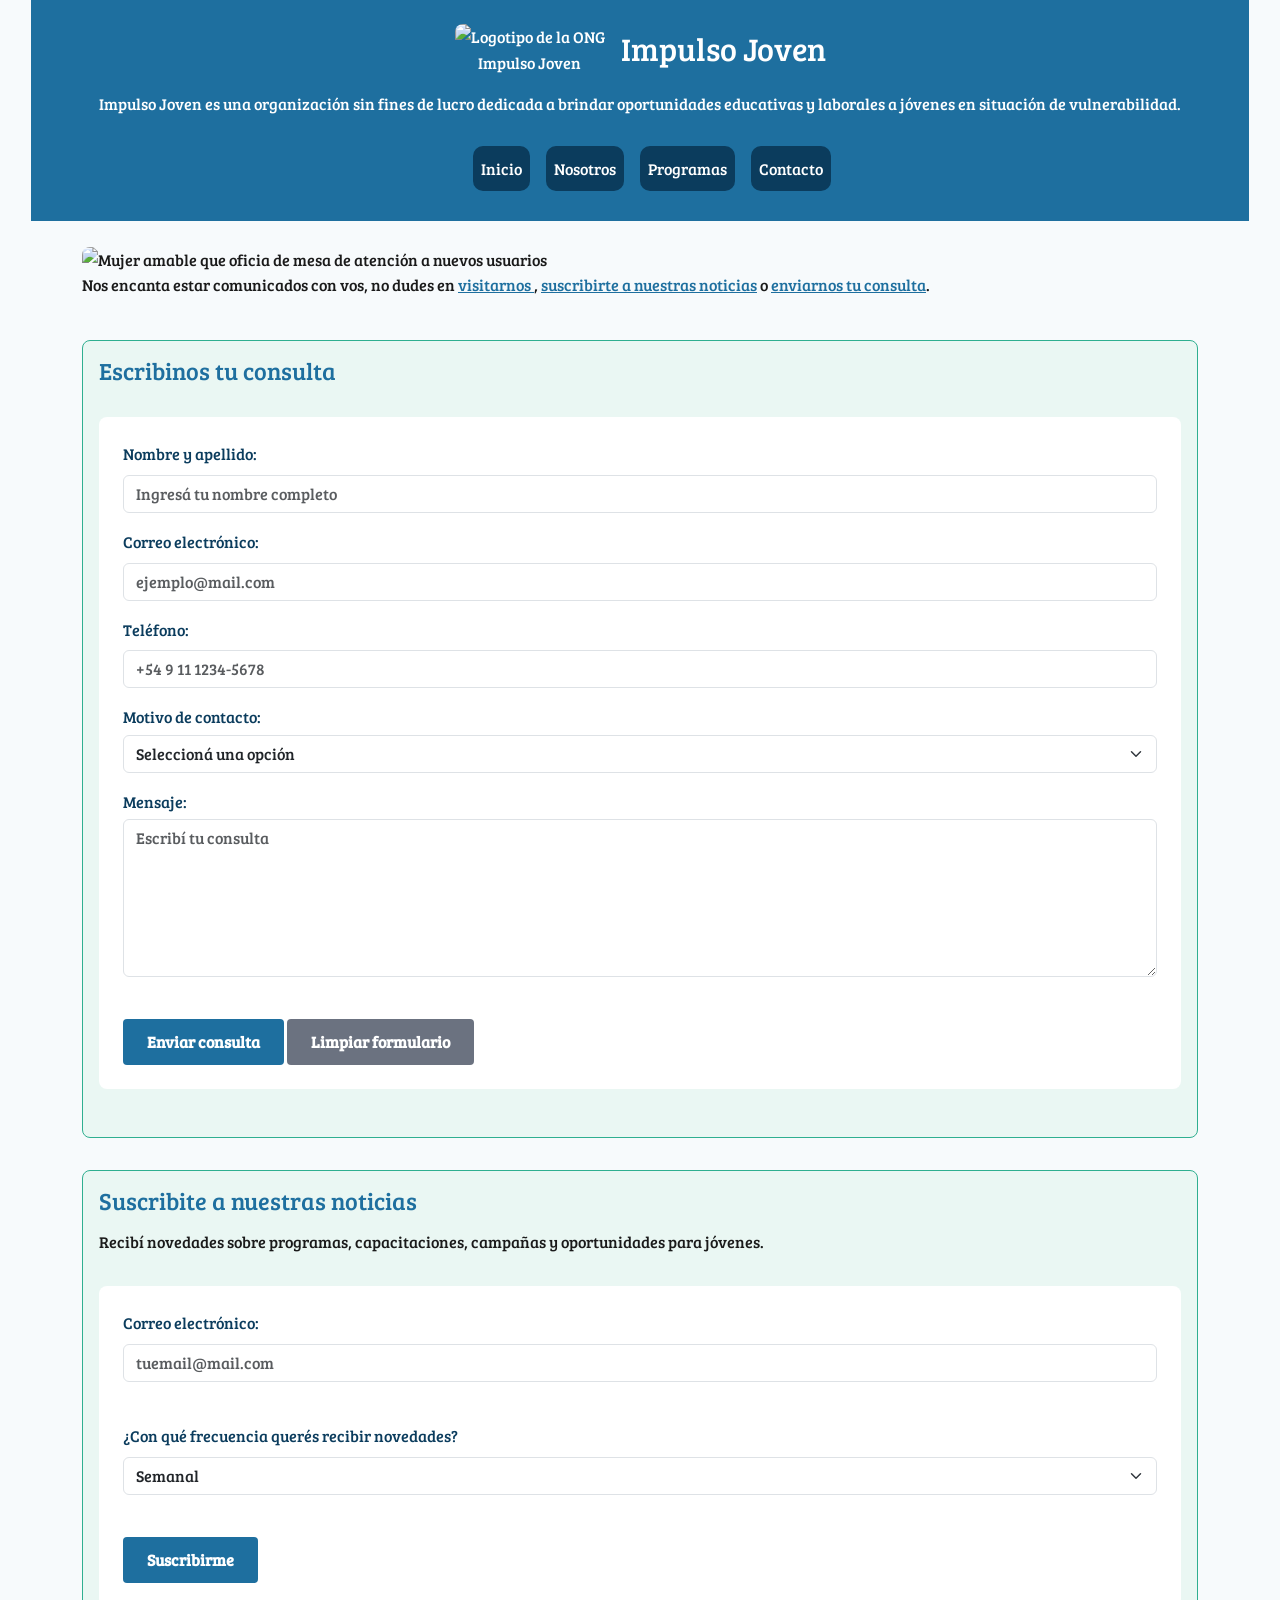
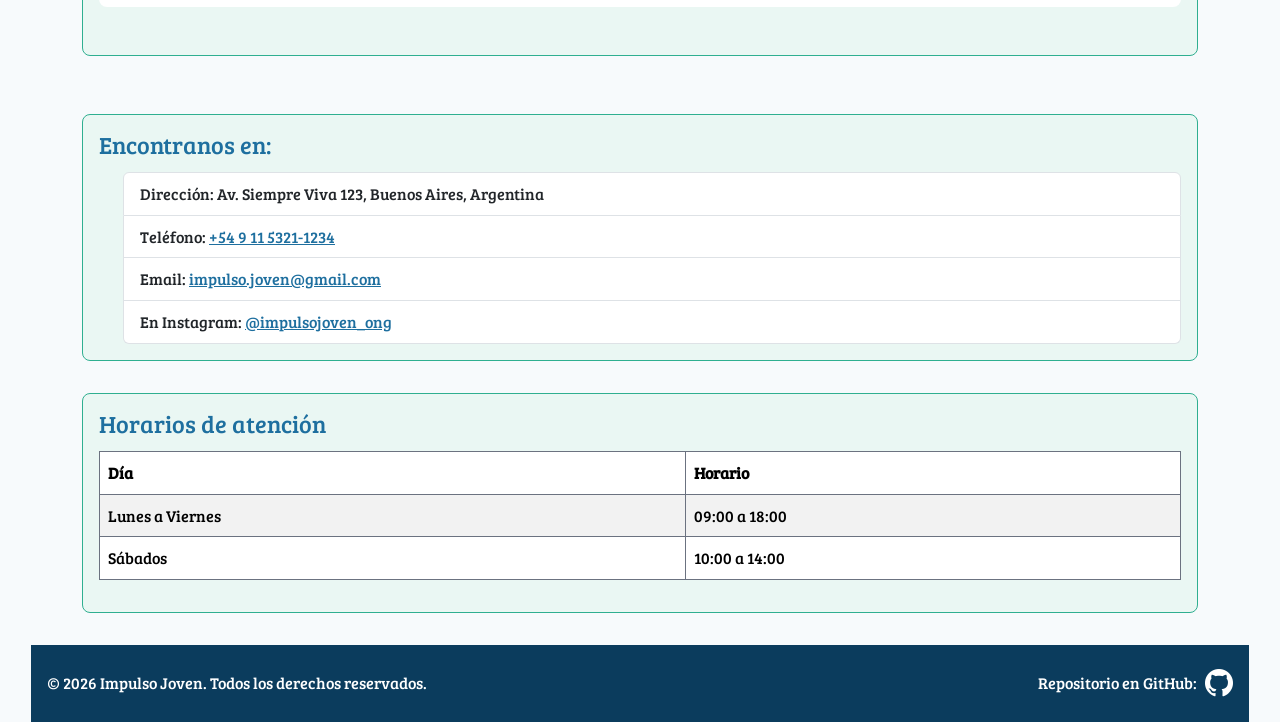
==== commit 34a20d07: "agregar componentes Bootstrap y optimizar el diseño responsive" ====
--- a/contacto.html
+++ b/contacto.html
@@ -16,18 +16,28 @@
       integrity="sha384-sRIl4kxILFvY47J16cr9ZwB07vP4J8+LH7qKQnuqkuIAvNWLzeN8tE5YBujZqJLB"
       crossorigin="anonymous"
     />
+    <link
+      rel="stylesheet"
+      href="https://cdn.jsdelivr.net/npm/bootstrap-icons@1.13.1/font/bootstrap-icons.min.css"
+    />
     <link rel="stylesheet" href="./styles/estilos.css" />
   </head>
   <body>
     <header>
       <section id="presentacion">
-        <h1>Impulso Joven</h1>
-        <img
-          src="./img/logoImpulsoJoven.png"
-          alt="Logotipo de la ONG Impulso Joven"
-          width="150"
-        />
-        <p>
+        <div
+          class="d-flex flex-wrap justify-content-center align-items-center gap-3"
+        >
+          <img
+            src="./img/logoImpulsoJoven.png"
+            alt="Logotipo de la ONG Impulso Joven"
+            width="150"
+          />
+
+          <h1 class="mb-0">Impulso Joven</h1>
+        </div>
+
+        <p class="mt-3">
           Impulso Joven es una organización sin fines de lucro dedicada a
           brindar oportunidades educativas y laborales a jóvenes en situación de
           vulnerabilidad.
@@ -95,22 +105,22 @@
         <h2>Escribinos tu consulta</h2>
         <form action="#" method="post">
           <div class="mb-3">
-             <label for="nombre" class="form-label">Nombre y apellido:</label>
-             <input
-                type="text"
-                class="form-control"
-                id="nombre"
-                name="nombre"
-                placeholder="Ingresá tu nombre completo"
-                required
-              />
-          </div>
-
-          <div class="mb-3" >
+            <label for="nombre" class="form-label">Nombre y apellido:</label>
+            <input
+              type="text"
+              class="form-control"
+              id="nombre"
+              name="nombre"
+              placeholder="Ingresá tu nombre completo"
+              required
+            />
+          </div>
+
+          <div class="mb-3">
             <label for="email" class="form-label">Correo electrónico:</label>
             <input
               type="email"
-              class="form-control"          
+              class="form-control"
               id="email"
               name="email"
               placeholder="ejemplo@mail.com"
@@ -119,10 +129,10 @@
           </div>
 
           <div>
-            <label for="telefono" class="form-label" >Teléfono:</label>
+            <label for="telefono" class="form-label">Teléfono:</label>
             <input
               type="tel"
-              class="form-control"  
+              class="form-control"
               id="telefono"
               name="telefono"
               placeholder="+54 9 11 1234-5678"
@@ -143,19 +153,21 @@
           <div>
             <label for="mensaje">Mensaje:</label>
             <textarea
-                id="mensaje"
-                name="mensaje"
-                class="form-control"
-                rows="6"
-                placeholder="Escribí tu consulta"
-                required
+              id="mensaje"
+              name="mensaje"
+              class="form-control"
+              rows="6"
+              placeholder="Escribí tu consulta"
+              required
             ></textarea>
           </div>
 
           <br />
 
           <button type="submit" class="btn btn-primary">Enviar consulta</button>
-          <button type="reset" class="btn btn-secondary">Limpiar formulario</button>
+          <button type="reset" class="btn btn-secondary">
+            Limpiar formulario
+          </button>
         </form>
       </section>
 
@@ -168,7 +180,9 @@
 
         <form action="#" method="post">
           <div>
-            <label for="email-suscripcion" class="form-label">Correo electrónico:</label>
+            <label for="email-suscripcion" class="form-label"
+              >Correo electrónico:</label
+            >
             <input
               type="email"
               class="form-control"
@@ -180,7 +194,9 @@
           </div>
           <br />
           <div>
-            <label for="frecuencia" class="form-label">¿Con qué frecuencia querés recibir novedades?</label>
+            <label for="frecuencia" class="form-label"
+              >¿Con qué frecuencia querés recibir novedades?</label
+            >
             <select id="frecuencia" name="frecuencia" class="form-select">
               <option value="semanal">Semanal</option>
               <option value="mensual">Mensual</option>
@@ -198,9 +214,14 @@
       <section id="formas-contacto">
         <h2>Encontranos en:</h2>
         <ol class="list-group list-group">
-          <li class="list-group-item">Dirección: Av. Siempre Viva 123, Buenos Aires, Argentina</li>
-          <li class="list-group-item">Teléfono: <a href="tel:+549999999999">+54 9 11 5321-1234</a></li>
-          <li class="list-group-item">Email: <a href="mailto:nombre@mail.org">impulso.joven@gmail.com </a>
+          <li class="list-group-item">
+            Dirección: Av. Siempre Viva 123, Buenos Aires, Argentina
+          </li>
+          <li class="list-group-item">
+            Teléfono: <a href="tel:+549999999999">+54 9 11 5321-1234</a>
+          </li>
+          <li class="list-group-item">
+            Email: <a href="mailto:nombre@mail.org">impulso.joven@gmail.com </a>
           </li>
           <li class="list-group-item">
             En Instagram:
@@ -240,7 +261,23 @@
       </section>
     </main>
     <footer>
-      <p>&copy; 2026 Impulso Joven. Todos los derechos reservados.</p>
+      <div class="d-flex justify-content-between align-items-center flex-wrap">
+        <p class="mb-0">
+          &copy; 2026 Impulso Joven. Todos los derechos reservados.
+        </p>
+
+        <address class="mb-0 d-flex align-items-center gap-2">
+          <span>Repositorio en GitHub:</span>
+          <a
+            href="https://github.com/RafaelBarberiS/TLM-ImpulsoJoven-grupo-10"
+            target="_blank"
+            rel="noopener noreferrer"
+            aria-label="Abrir repositorio del proyecto en GitHub"
+          >
+            <i class="bi bi-github fs-3"></i>
+          </a>
+        </address>
+      </div>
     </footer>
 
     <script
--- a/styles/estilos.css
+++ b/styles/estilos.css
@@ -56,38 +56,7 @@
 }
 
 /*--------------------------------------------------------*/
-/* 📌 HEADER - Franco - Contenedor superior del sitio */
-/*--------------------------------------------------------*/
-
-header {
-  background-color: var(--color-primario);
-  color: var(--color-blanco);
-  padding: 1.5rem 1rem;
-  margin-bottom: 1.5rem;
-  padding-bottom: 1rem;
-  text-align: center;
-}
-
-header h1 {
-  color: var(--color-blanco);
-}
-
-header p {
-  margin-bottom: 1rem;
-}
-
-/* Presentación dentro del header */
-#presentacion {
-  text-align: center;
-  margin-bottom: 1rem;
-}
-
-#presentacion img {
-  margin: 1rem 0;
-}
-
-/*--------------------------------------------------------*/
-/* 🧭 NAV - Franco -  Menú de navegación */
+/* Bootstrap - personalizaciones 
 /*--------------------------------------------------------*/
 
 nav.navbar {
@@ -145,6 +114,33 @@
 }
 
 /*--------------------------------------------------------*/
+/* 📌 HEADER - Franco - Contenedor superior del sitio */
+/*--------------------------------------------------------*/
+
+header {
+  background-color: var(--color-primario);
+  color: var(--color-blanco);
+  padding: 1.5rem 1rem;
+  margin-bottom: 1.5rem;
+  padding-bottom: 1rem;
+  text-align: center;
+}
+
+header h1 {
+  color: var(--color-blanco);
+}
+
+header p {
+  margin-bottom: 1rem;
+}
+
+/* Presentación dentro del header */
+#presentacion {
+  text-align: center;
+  margin-bottom: 1rem;
+}
+
+/*--------------------------------------------------------*/
 /* 📦 MAIN — Maite Contenedor principal
 /*--------------------------------------------------------*/
 
@@ -213,15 +209,24 @@
   background-color: var(--color-secundario);
   color: var(--color-blanco);
   padding: 1rem;
-  text-align: center;
+}
+
+footer p,
+footer address {
+  margin: 0;
+}
+
+footer address {
+  font-style: normal;
 }
 
 footer a {
-  color: var(--color-acento);
+  color: var(--color-blanco);
 }
 
 footer a:hover {
   text-decoration: underline;
+  color: var(--color-acento);
 }
 
 /*--------------------------------------------------------*/
@@ -390,3 +395,62 @@
 table tbody tr:hover {
   background-color: #d0eaf5;
 }
+
+/*========================================================*/
+/* layout flex
+/*========================================================*/
+
+.compromisos-container {
+  display: flex;
+  flex-wrap: wrap;
+  gap: 1.5rem;
+  margin-top: 1.5rem;
+}
+
+.compromisos-container .card {
+  flex: 1 1 300px;
+  border: 1px solid var(--color-terciario);
+  transition:
+    transform 0.3s ease,
+    box-shadow 0.3s ease;
+  display: flex;
+  flex-direction: column;
+}
+
+.compromisos-container .card-body {
+  flex: 1;
+  min-height: 200px;
+}
+
+.compromisos-container .card:hover {
+  transform: translateY(-5px);
+  box-shadow: 0 8px 16px rgba(30, 111, 159, 0.15);
+}
+
+.compromisos-container .badge {
+  font-size: 0.85rem;
+  padding: 0.4rem 0.8rem;
+}
+
+.compromisos-container .card-title {
+  color: var(--color-primario);
+  font-weight: 600;
+  font-size: 1.1rem;
+}
+
+.compromisos-container .card-text {
+  color: var(--color-gris);
+  font-size: 0.95rem;
+  line-height: 1.5;
+}
+
+.compromisos-container .card-footer .btn {
+  background-color: var(--color-primario);
+  border-color: var(--color-primario);
+  font-weight: 500;
+}
+
+.compromisos-container .card-footer .btn:hover {
+  background-color: var(--color-secundario);
+  border-color: var(--color-secundario);
+}
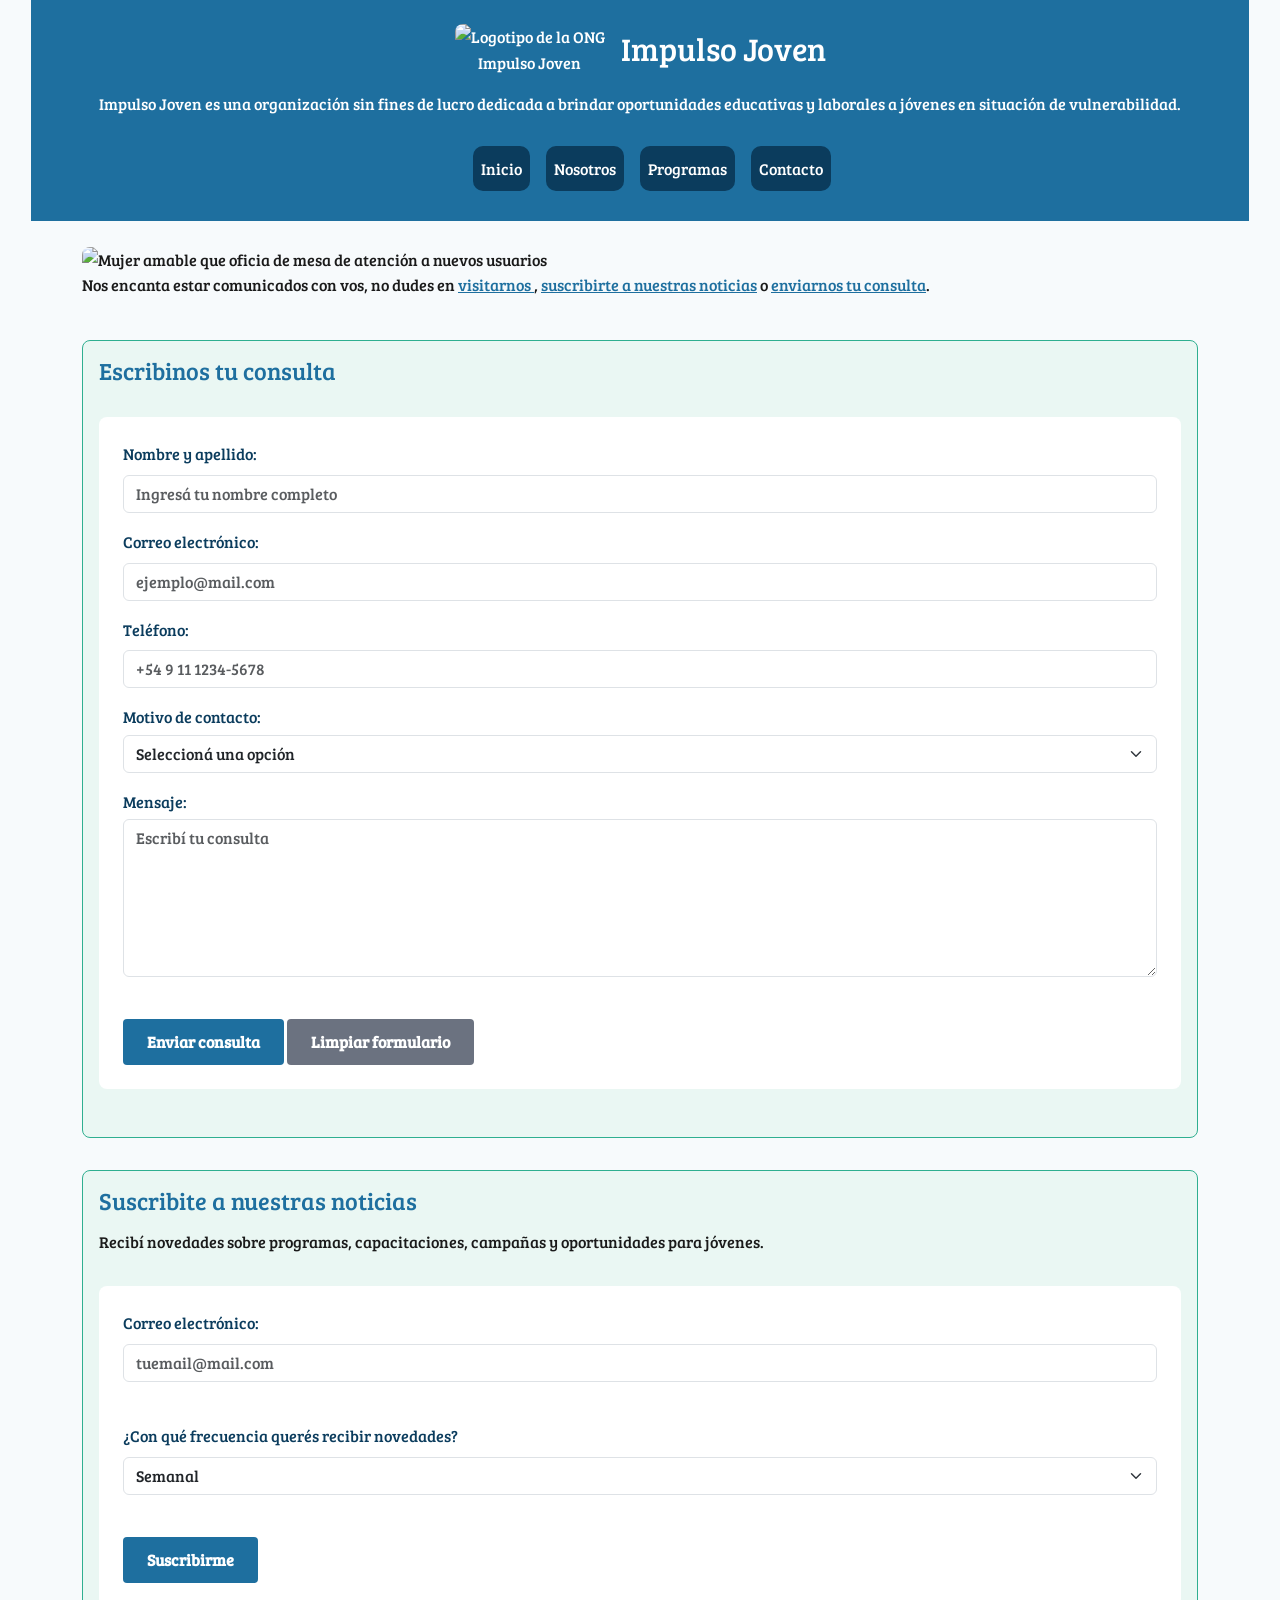
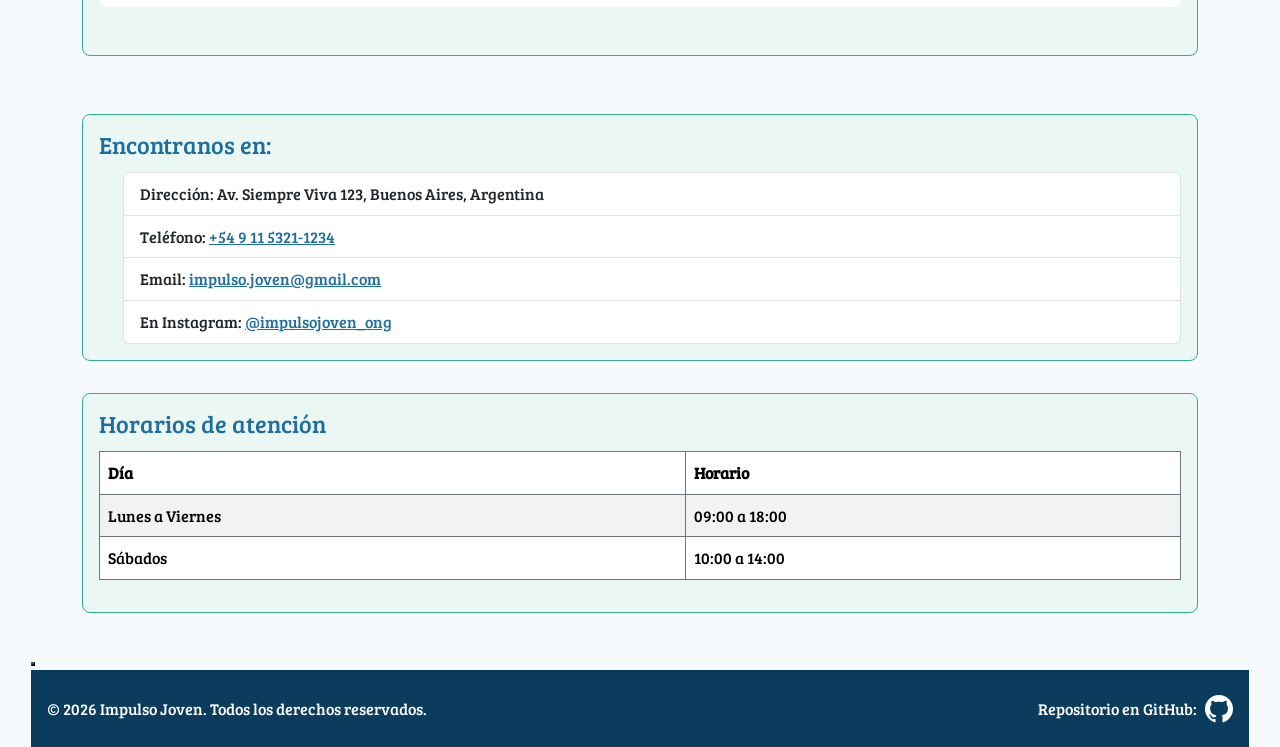
==== commit 23f59cd3: "Agrego el boton Modo Oscuro en todos los html" ====
--- a/contacto.html
+++ b/contacto.html
@@ -260,6 +260,13 @@
         </table>
       </section>
     </main>
+    <button
+      id="btn-modo"
+      class="btn-modo"
+      type="button"
+      aria-label="Activar modo oscuro"
+      title="Modo oscuro"
+    ></button>
     <footer>
       <div class="d-flex justify-content-between align-items-center flex-wrap">
         <p class="mb-0">
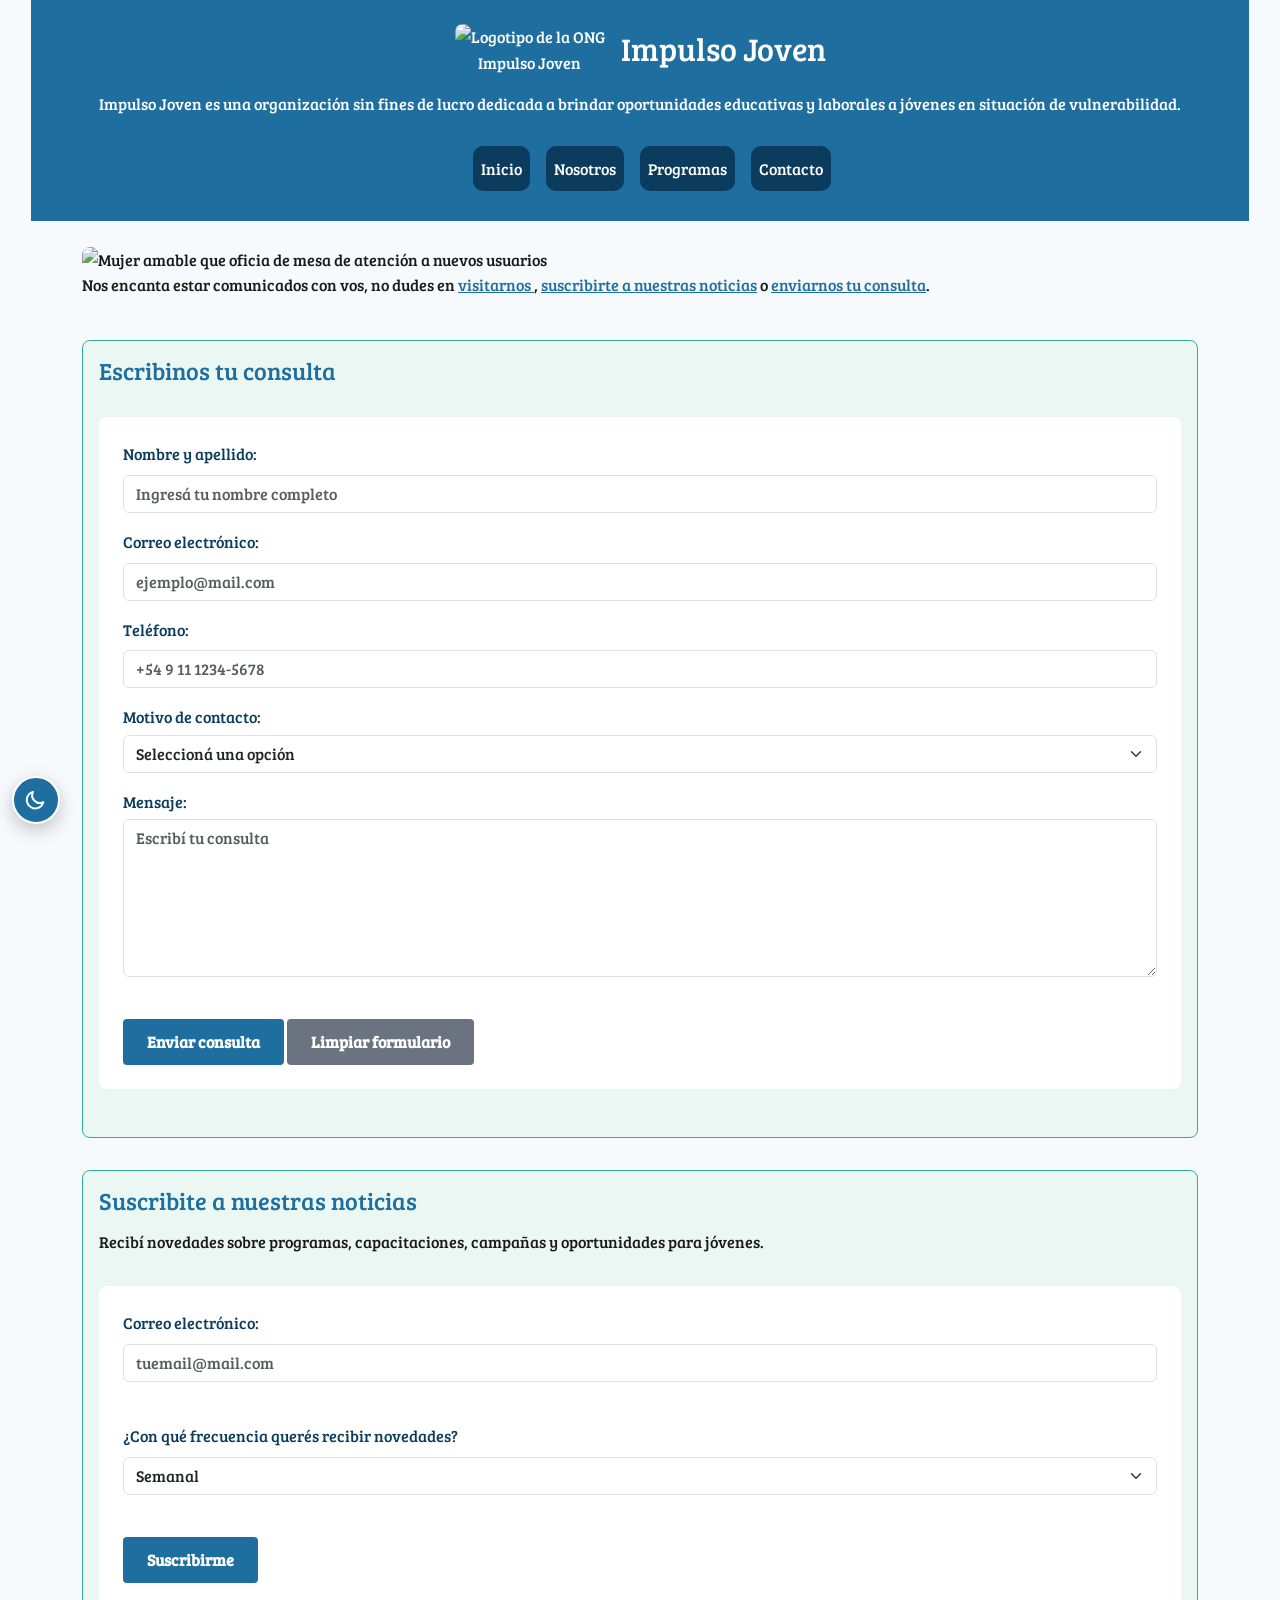
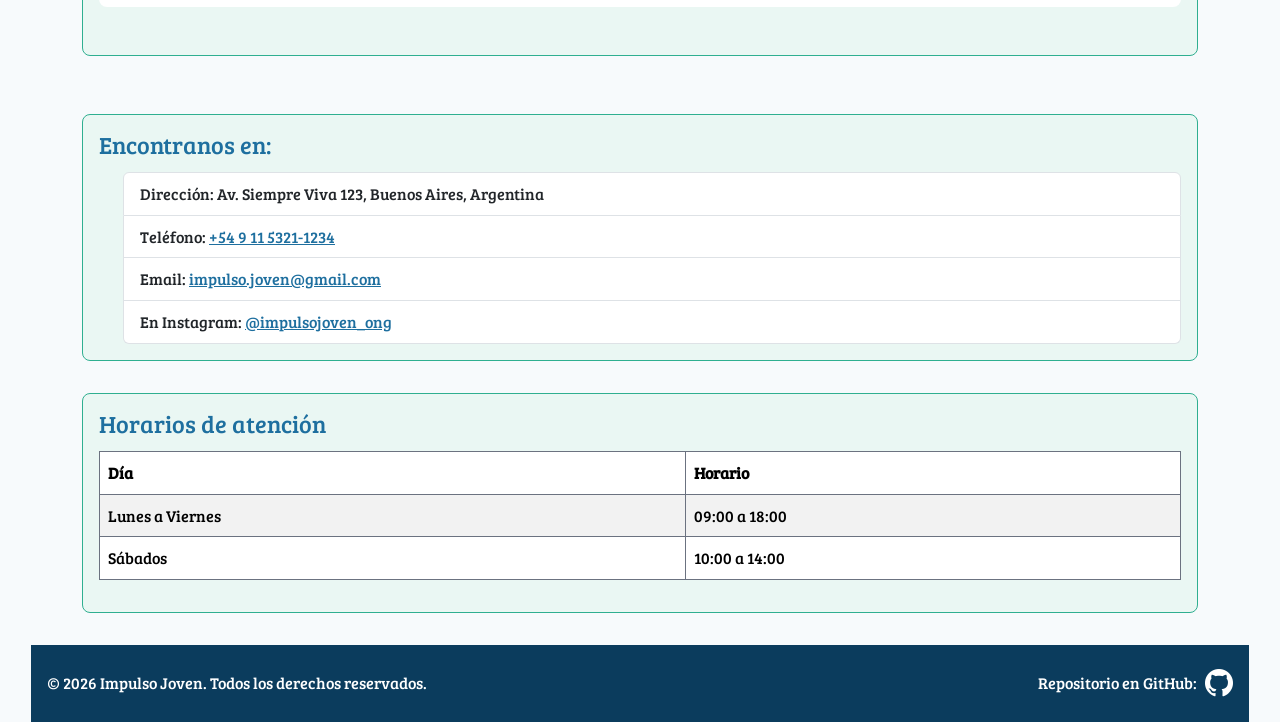
==== commit 6ecc1909: "Verifico que el archivo 'js/main.js' este correctamente vinculado en todos los archivos HTML y revis" ====
--- a/contacto.html
+++ b/contacto.html
@@ -292,5 +292,8 @@
       integrity="sha384-FKyoEForCGlyvwx9Hj09JcYn3nv7wiPVlz7YYwJrWVcXK/BmnVDxM+D2scQbITxI"
       crossorigin="anonymous"
     ></script>
+     <script 
+     src="./js/main.js">
+     </script> 
   </body>
 </html>
--- a/styles/estilos.css
+++ b/styles/estilos.css
@@ -93,6 +93,53 @@
   color: var(--color-texto);
   background-color: var(--color-acento);
 }
+
+.btn-modo {
+  position: fixed;
+  left: max(0.75rem, calc((100vw - 1250px) / 2 - 4rem));
+  bottom: 4.75rem;
+  z-index: 1050;
+  color: var(--color-blanco);
+  display: inline-flex;
+  align-items: center;
+  justify-content: center;
+  width: 3rem;
+  height: 3rem;
+  background-color: var(--color-primario);
+  border: 2px solid var(--color-blanco);
+  padding: 0;
+  border-radius: 50%;
+  box-shadow: 0 6px 18px rgba(0, 0, 0, 0.22);
+  transition:     background-color 0.3s ease,     color 0.3s ease,     transform 0.2s ease;
+  cursor: pointer;
+}
+
+.btn-modo:hover,
+.btn-modo:focus {
+  background-color: var(--color-acento);
+  transform: translateY(-2px);
+}
+
+ .btn-modo svg {
+  width: 1.45rem;
+  height: 1.45rem;
+  display: block;
+}
+
+ @media (max-width: 1340px) {
+  .btn-modo {
+    left: 0.75rem;
+  }
+}
+
+ @media (max-width: 767.98px) {
+  .btn-modo {
+    left: 0.75rem;
+    bottom: 4.25rem;
+    width: 2.75rem;
+    height: 2.75rem;
+  }
+} 
 
 /* En móvil los links se apilan centrados */
 @media (max-width: 767.98px) {
@@ -454,3 +501,88 @@
   background-color: var(--color-secundario);
   border-color: var(--color-secundario);
 }
+
+
+/*------------------------------*/
+/* MODO OSCURO - JavaScript */ 
+/*------------------------------*/ 
+
+ body.oscuro {
+  --color-fondo: #121826;
+  --color-blanco: #ffffff;
+  --color-texto: #f8fafc; 
+  --color-gris: #cbd5e1;
+  --color-primario: #38bdf8; 
+  --color-secundario: #0f172a;
+  --color-terciario: #34d399;
+  --color-acento: #fbbf24;
+} 
+
+ body.oscuro header,
+ body.oscuro nav.navbar,
+ body.oscuro footer {
+  background-color: #1e3a5f;
+} 
+
+body.oscuro main section {
+  background-color: #172033;
+  border-color: var(--color-terciario);
+}
+
+body.oscuro article,
+body.oscuro aside,
+body.oscuro .card,
+body.oscuro .bg-light-subtle,
+body.oscuro form,
+body.oscuro .compromisos-container .card {
+  background-color: #1f2937 !important;
+  color: var(--color-texto);
+}
+
+body.oscuro aside.card {
+  border: 1px solid var(--color-terciario) !important;
+}
+
+ body.oscuro aside.card h2,
+ body.oscuro aside.card dd,
+ body.oscuro aside.card strong {
+  color: var(--color-texto);
+}
+
+ body.oscuro form label,
+ body.oscuro .text-muted,
+ body.oscuro .compromisos-container .card-text {
+  color: var(--color-gris) !important;
+}
+
+body.oscuro form input,
+body.oscuro form textarea,
+body.oscuro form select {
+  background-color: #111827;
+  color: var(--color-texto);
+  border-color: var(--color-gris);
+}
+
+body.oscuro form input::placeholder,
+body.oscuro form textarea::placeholder {
+  color: #cbd5e1;
+  opacity: 1;
+}
+
+ body.oscuro table tbody tr:nth-child(even) {
+  background-color: #172033;
+}
+
+body.oscuro table tbody tr:hover {
+  background-color: #22304a;
+}
+
+body.oscuro .btn-modo {
+  background-color: var(--color-terciario);
+  color: #111827;
+}
+
+ body.oscuro .btn-modo:hover,
+ body.oscuro .btn-modo:focus {
+  background-color: var(--color-acento);
+} 
